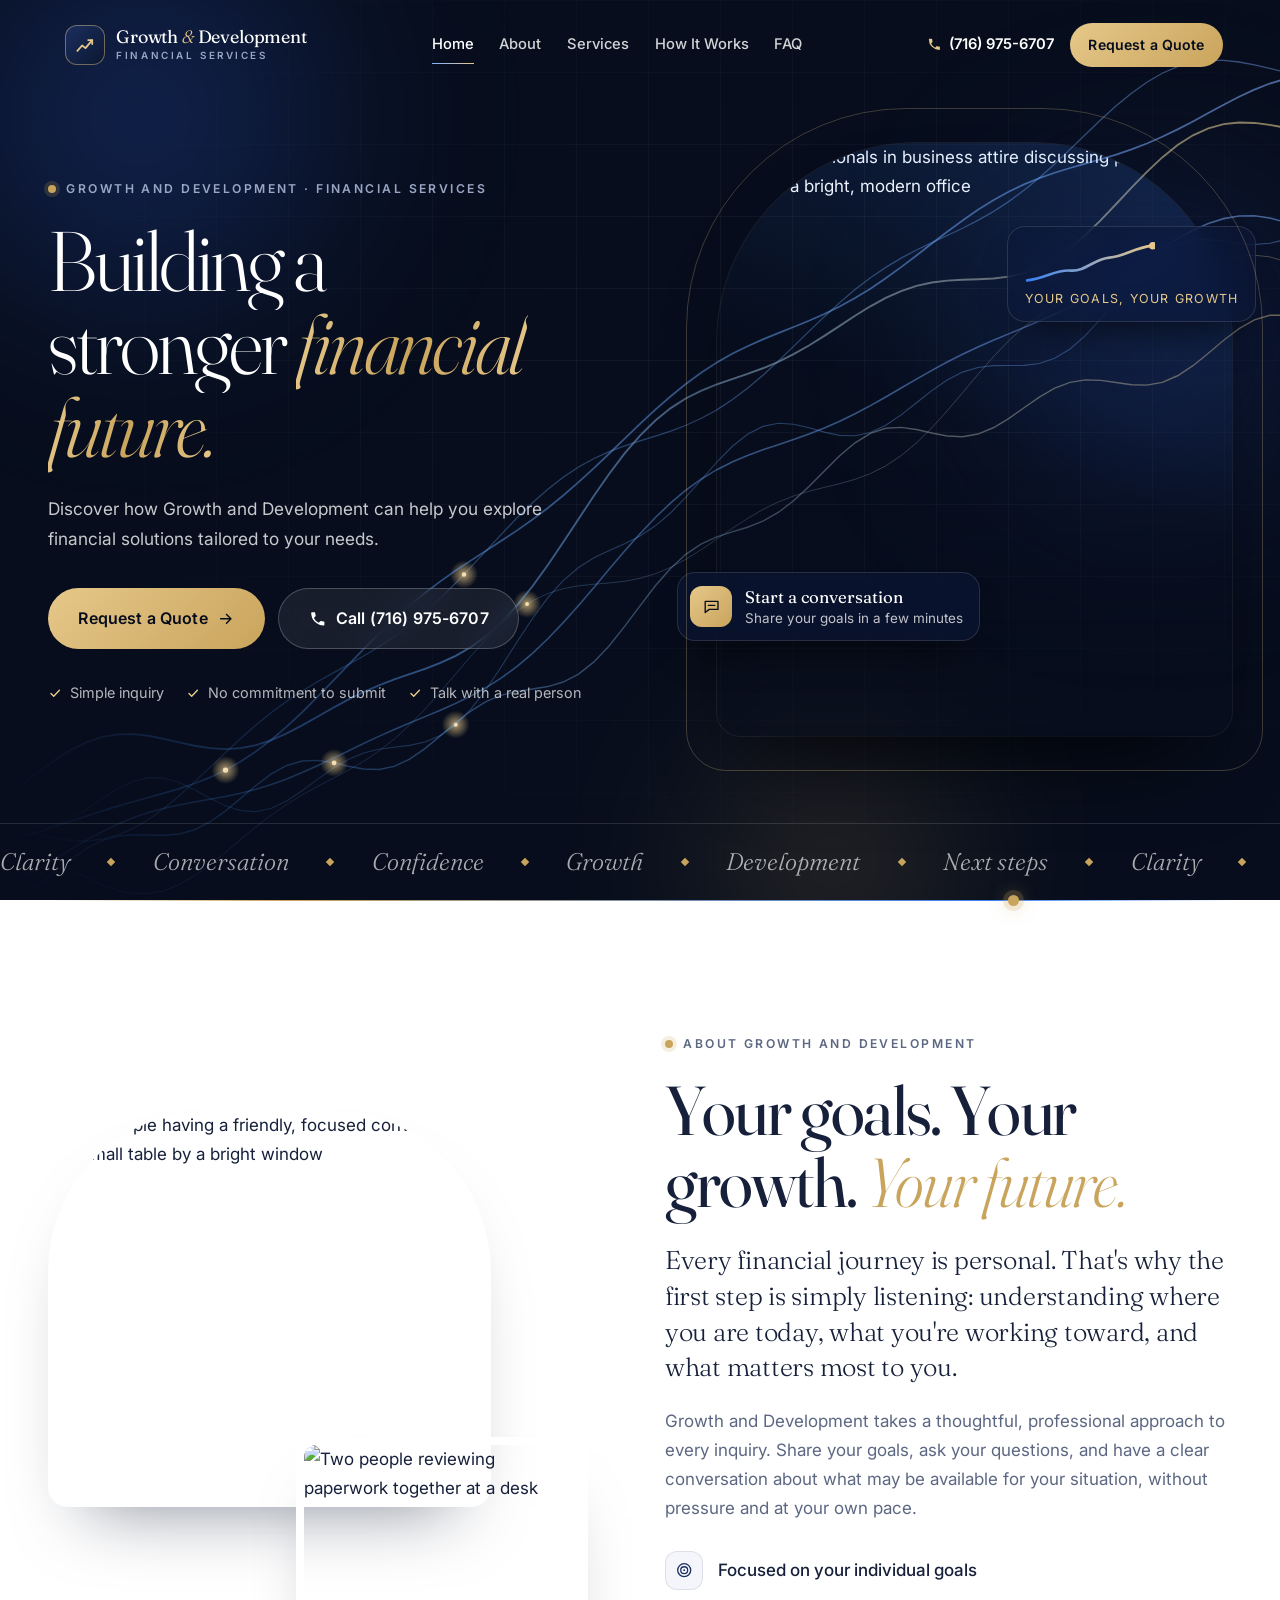
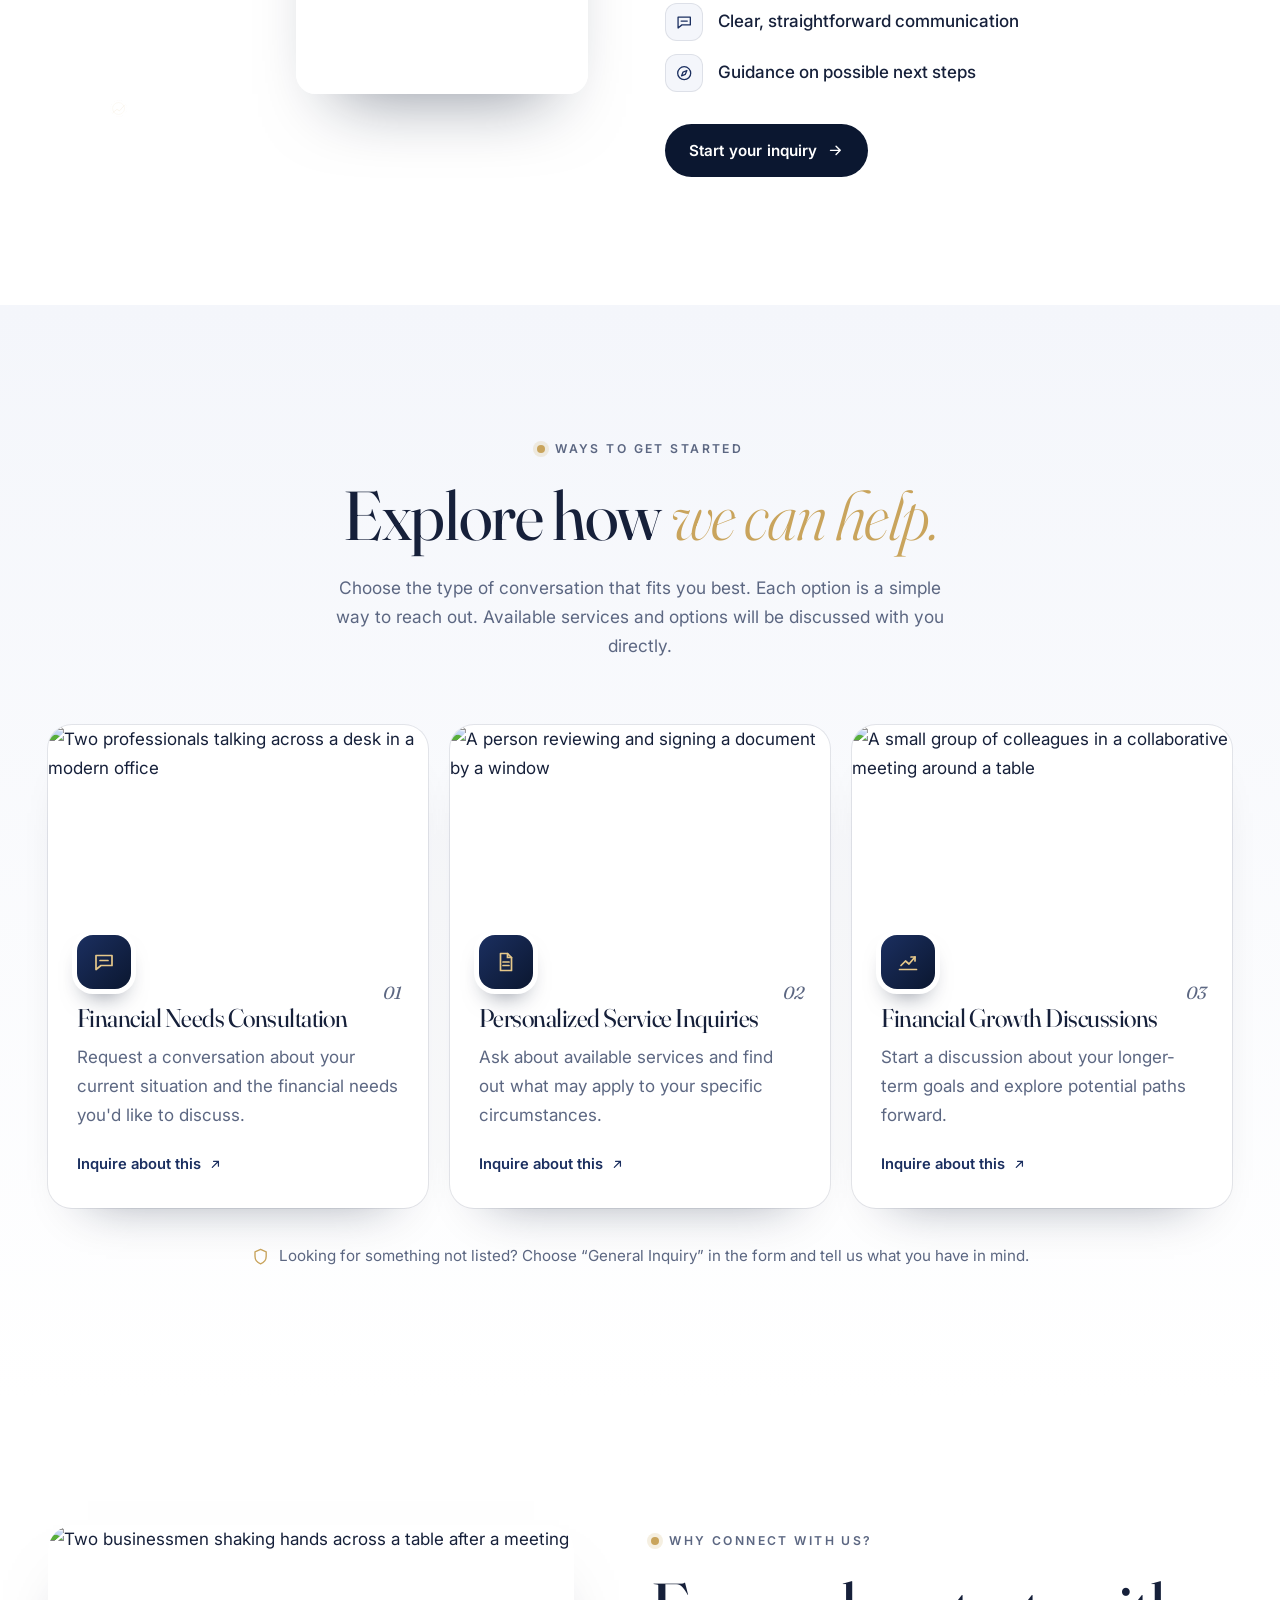
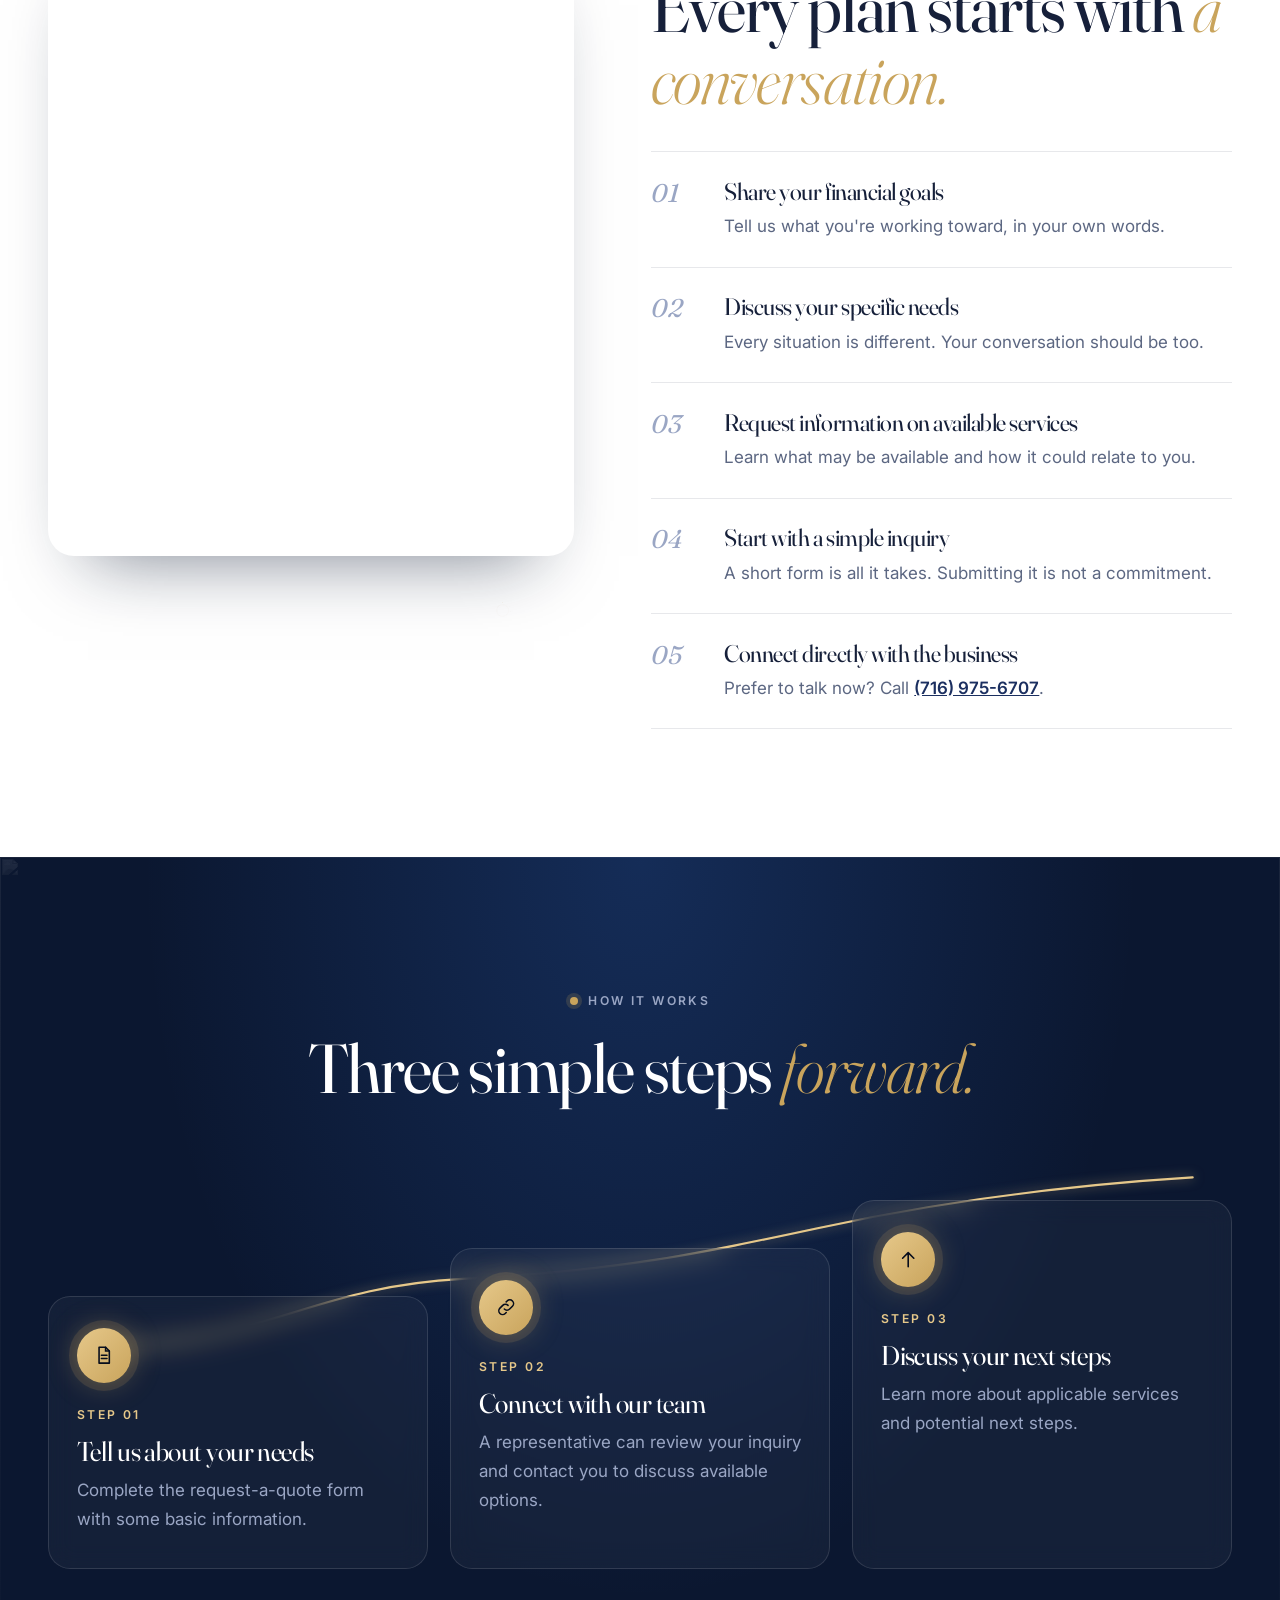
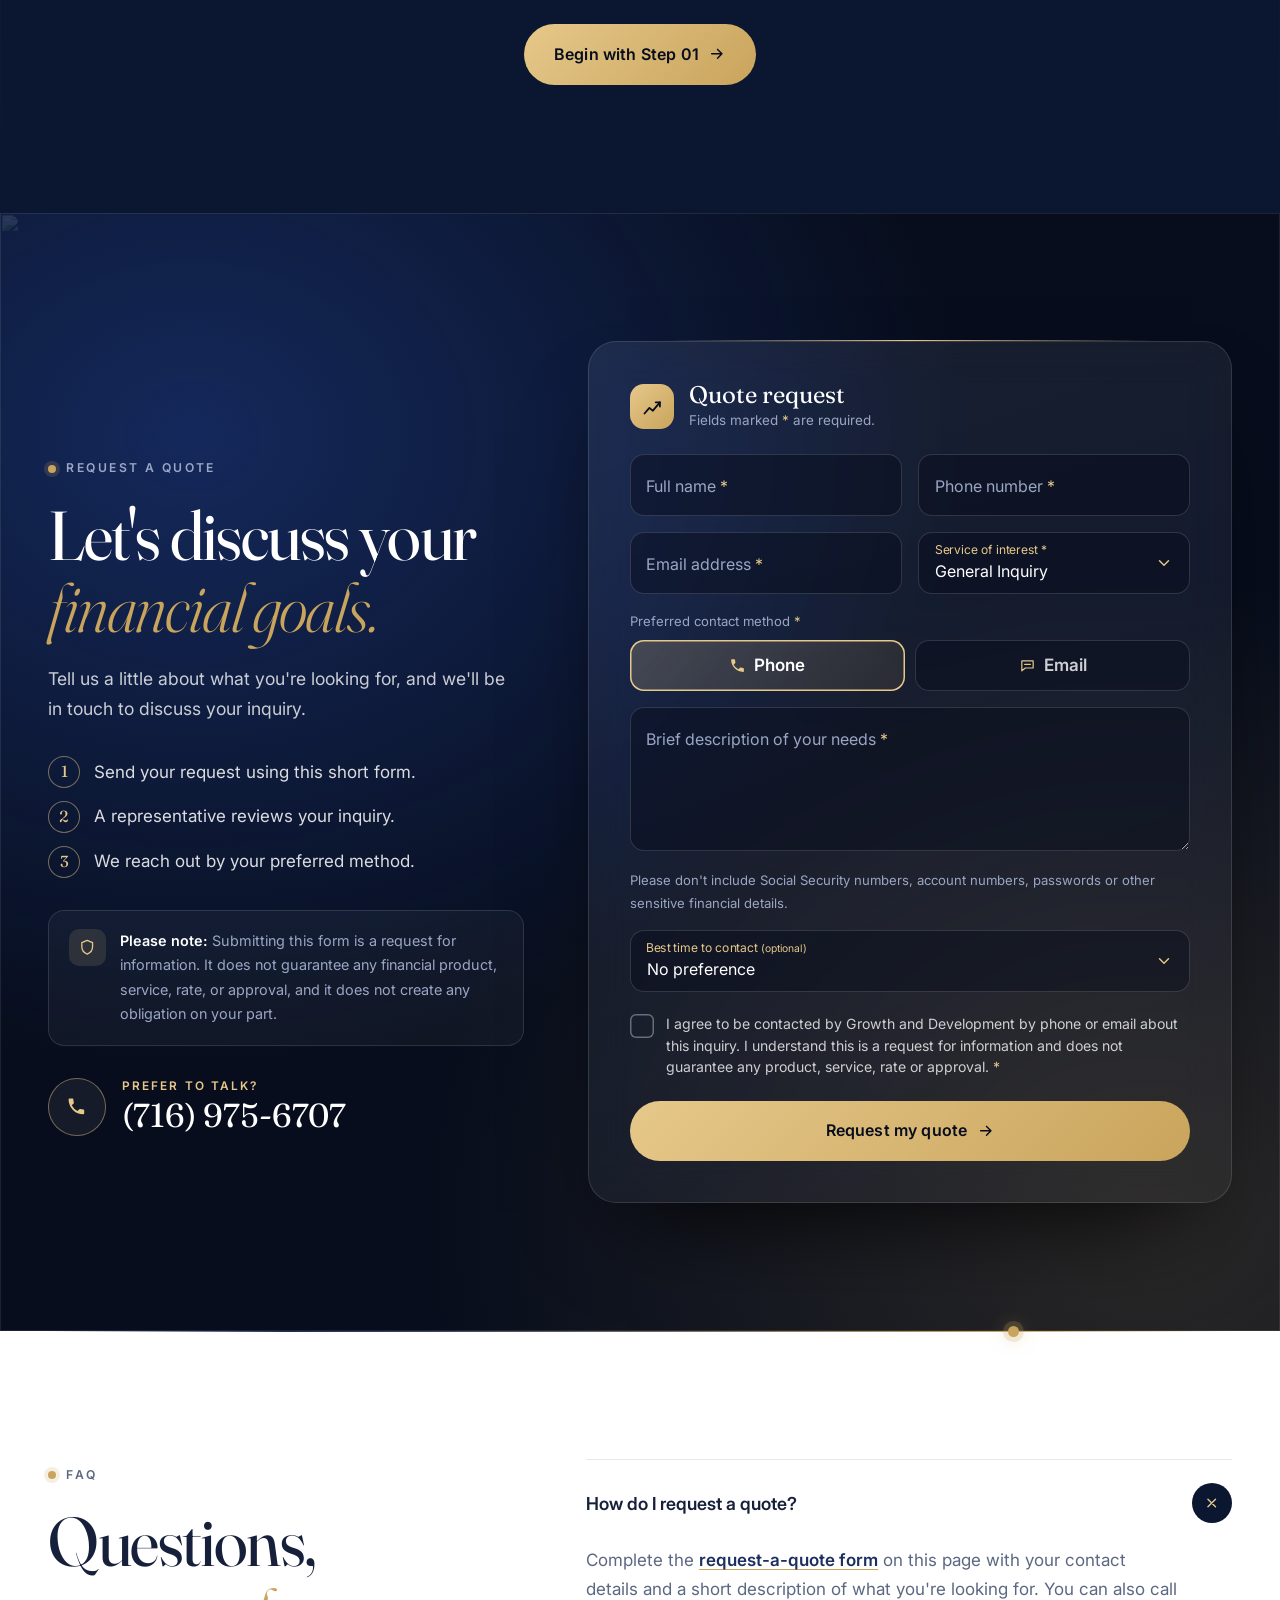
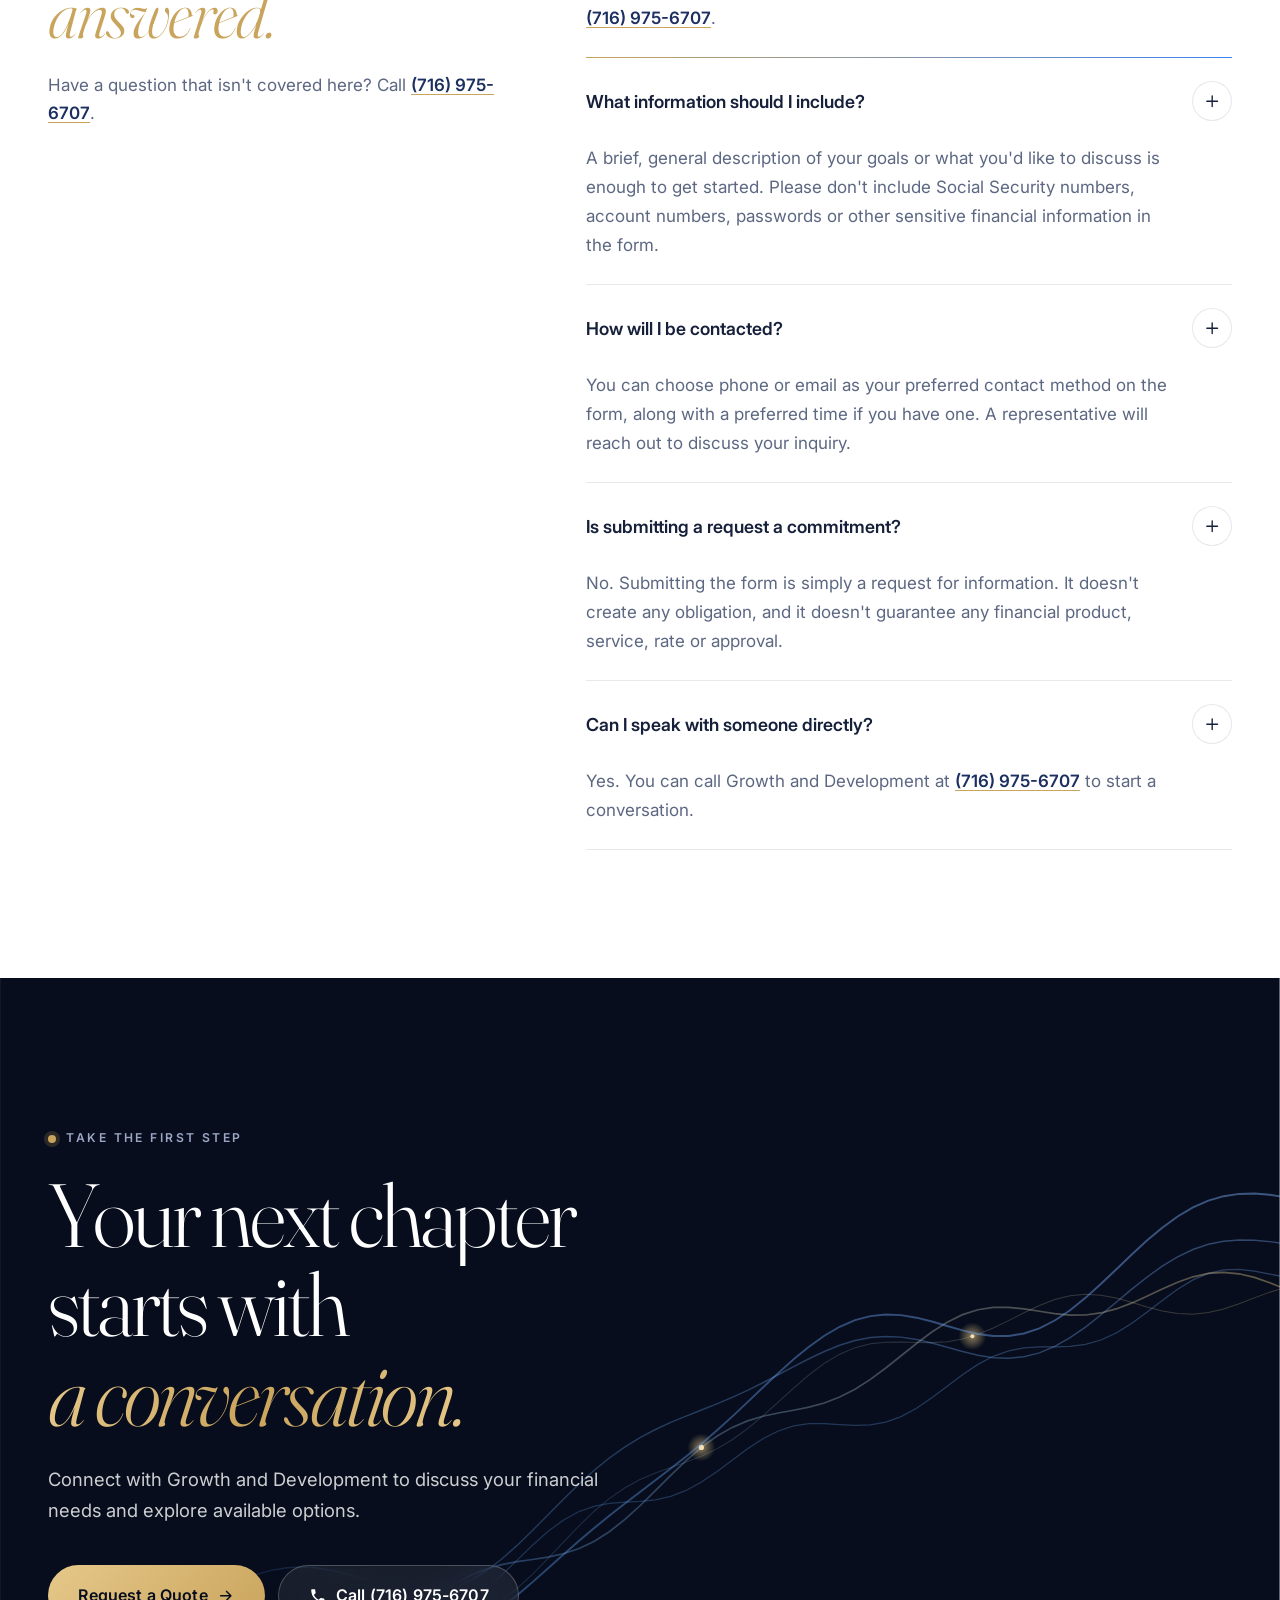
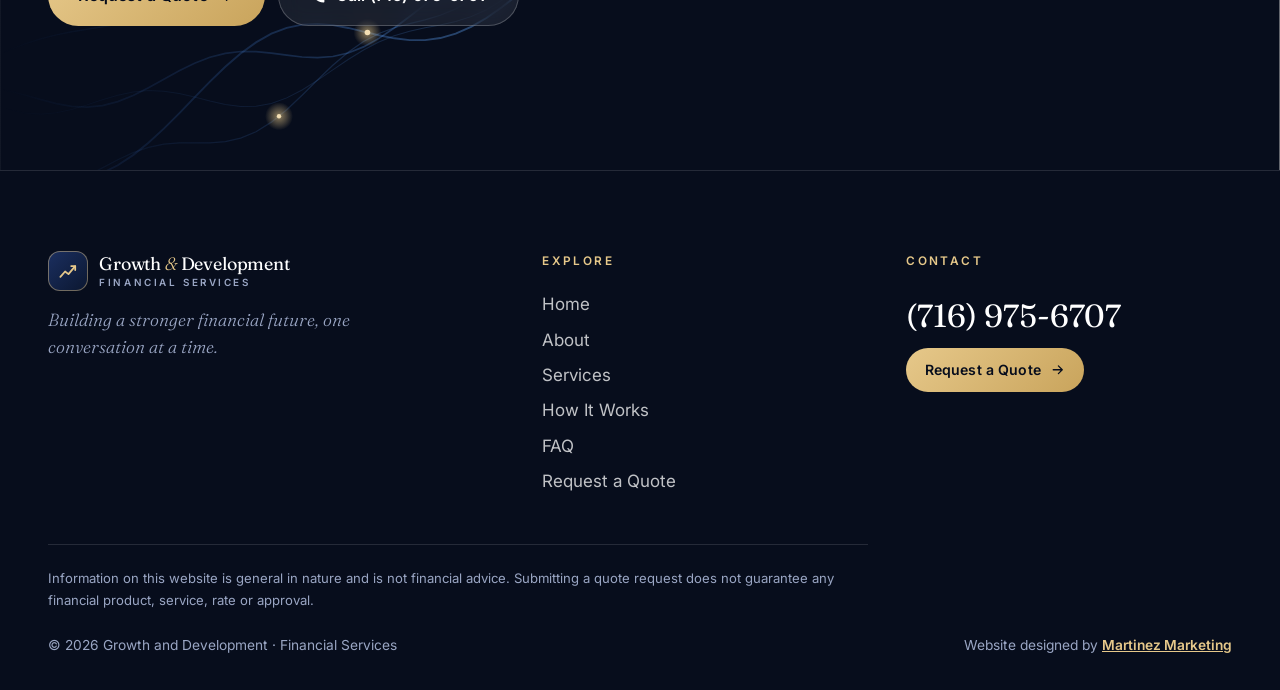
==== index.html @ ae8269fd "Add files via upload" ====
<!doctype html>
<html lang="en" class="no-js">
<head>
  <meta charset="utf-8">
  <meta name="viewport" content="width=device-width, initial-scale=1, viewport-fit=cover">
  <title>Growth and Development | Financial Services | Request a Quote</title>
  <meta name="description" content="Growth and Development is a financial services business. Share your goals and request a personalized quote, or call (716) 975-6707 to start a conversation.">
  <meta name="theme-color" content="#070d1c">
  <link rel="icon" href="assets/favicon.svg" type="image/svg+xml">

  <meta property="og:type" content="website">
  <meta property="og:title" content="Growth and Development | Building a Stronger Financial Future">
  <meta property="og:description" content="Explore financial solutions tailored to your needs. Request a quote or call (716) 975-6707.">
  <meta property="og:image" content="assets/images/og-image.jpg">
  <meta name="twitter:card" content="summary_large_image">

  <script type="application/ld+json">
  {
    "@context": "https://schema.org",
    "@type": "FinancialService",
    "name": "Growth and Development",
    "telephone": "+1-716-975-6707",
    "description": "Financial services. Request a personalized quote to discuss your financial goals.",
    "image": "assets/images/og-image.jpg"
  }
  </script>

  <link rel="preconnect" href="https://fonts.googleapis.com">
  <link rel="preconnect" href="https://fonts.gstatic.com" crossorigin>
  <link href="https://fonts.googleapis.com/css2?family=Fraunces:ital,opsz,wght@0,9..144,300..600;1,9..144,300..500&family=Inter:wght@400;500;600;700&display=swap" rel="stylesheet">
  <link rel="preload" as="image" href="assets/images/hero-consult.webp">
  <link rel="stylesheet" href="style.css">
  <script>
    (function (d) {
      var c = d.documentElement;
      c.className = c.className.replace('no-js', 'js');
      if (window.matchMedia && matchMedia('(prefers-reduced-motion: reduce)').matches) c.className += ' reduced';
    })(document);
  </script>
</head>
<body>
  <a class="skip" href="#main">Skip to content</a>

  <svg width="0" height="0" style="position:absolute" aria-hidden="true" focusable="false">
    <symbol id="i-mark" viewBox="0 0 32 32"><path d="M5 25L12 17l5 4 10-12" fill="none" stroke="currentColor" stroke-width="2.6" stroke-linecap="round" stroke-linejoin="round"/><path d="M21 9h6v6" fill="none" stroke="currentColor" stroke-width="2.6" stroke-linecap="round" stroke-linejoin="round"/></symbol>
    <symbol id="i-arrow" viewBox="0 0 24 24"><path d="M5 12h13M13 6l6 6-6 6" fill="none" stroke="currentColor" stroke-width="2" stroke-linecap="round" stroke-linejoin="round"/></symbol>
    <symbol id="i-arrow-ne" viewBox="0 0 24 24"><path d="M7 17L17 7M9 7h8v8" fill="none" stroke="currentColor" stroke-width="2" stroke-linecap="round" stroke-linejoin="round"/></symbol>
    <symbol id="i-phone" viewBox="0 0 24 24"><path d="M6.6 10.8a15.1 15.1 0 0 0 6.6 6.6l2.2-2.2a1 1 0 0 1 1-.25 11.4 11.4 0 0 0 3.6.57 1 1 0 0 1 1 1V20a1 1 0 0 1-1 1A17 17 0 0 1 3 4a1 1 0 0 1 1-1h3.5a1 1 0 0 1 1 1c0 1.25.2 2.45.57 3.57a1 1 0 0 1-.25 1z" fill="currentColor"/></symbol>
    <symbol id="i-plus" viewBox="0 0 24 24"><path d="M12 5v14M5 12h14" fill="none" stroke="currentColor" stroke-width="1.8" stroke-linecap="round"/></symbol>
    <symbol id="i-check" viewBox="0 0 24 24"><path d="M5 12.5l4.5 4.5L19 7" fill="none" stroke="currentColor" stroke-width="2.4" stroke-linecap="round" stroke-linejoin="round"/></symbol>
    <symbol id="i-chat" viewBox="0 0 24 24"><path d="M4 5.5h16v10H9l-5 4z" fill="none" stroke="currentColor" stroke-width="1.7" stroke-linejoin="round"/><path d="M8 10.5h8" stroke="currentColor" stroke-width="1.7" stroke-linecap="round"/></symbol>
    <symbol id="i-compass" viewBox="0 0 24 24"><circle cx="12" cy="12" r="8.5" fill="none" stroke="currentColor" stroke-width="1.7"/><path d="M15.5 8.5l-2 5-5 2 2-5z" fill="none" stroke="currentColor" stroke-width="1.7" stroke-linejoin="round"/></symbol>
    <symbol id="i-growth" viewBox="0 0 24 24"><path d="M3.5 19.5h17" stroke="currentColor" stroke-width="1.7" stroke-linecap="round"/><path d="M5 15.5l4.5-4.5 3.5 3 6-7" fill="none" stroke="currentColor" stroke-width="1.7" stroke-linecap="round" stroke-linejoin="round"/><path d="M15 7h4v4" fill="none" stroke="currentColor" stroke-width="1.7" stroke-linecap="round" stroke-linejoin="round"/></symbol>
    <symbol id="i-target" viewBox="0 0 24 24"><circle cx="12" cy="12" r="8.5" fill="none" stroke="currentColor" stroke-width="1.7"/><circle cx="12" cy="12" r="4.5" fill="none" stroke="currentColor" stroke-width="1.7"/><circle cx="12" cy="12" r="1.2" fill="currentColor"/></symbol>
    <symbol id="i-doc" viewBox="0 0 24 24"><path d="M6.5 3.5h7l4 4v13h-11z" fill="none" stroke="currentColor" stroke-width="1.7" stroke-linejoin="round"/><path d="M13.5 3.5v4h4M9 12h6M9 15.5h6" fill="none" stroke="currentColor" stroke-width="1.7" stroke-linecap="round"/></symbol>
    <symbol id="i-step" viewBox="0 0 24 24"><path d="M12 20V5M6 11l6-6 6 6" fill="none" stroke="currentColor" stroke-width="1.7" stroke-linecap="round" stroke-linejoin="round"/></symbol>
    <symbol id="i-link" viewBox="0 0 24 24"><path d="M10 14a4 4 0 0 0 5.7 0l3-3a4 4 0 0 0-5.7-5.7l-1 1M14 10a4 4 0 0 0-5.7 0l-3 3a4 4 0 0 0 5.7 5.7l1-1" fill="none" stroke="currentColor" stroke-width="1.7" stroke-linecap="round"/></symbol>
    <symbol id="i-shield" viewBox="0 0 24 24"><path d="M12 3l7 3v5.5c0 4.5-3 8-7 9.5-4-1.5-7-5-7-9.5V6z" fill="none" stroke="currentColor" stroke-width="1.7" stroke-linejoin="round"/></symbol>
  </svg>

  <div class="progress" aria-hidden="true"><span></span></div>

  <!-- Header -->
  <header class="nav">
    <div class="nav__inner">
      <a href="#home" class="brand" aria-label="Growth and Development, back to top">
        <span class="brand__mark"><svg><use href="#i-mark"/></svg></span>
        <span class="brand__text"><span class="brand__name">Growth <i>&amp;</i> Development</span><small>Financial Services</small></span>
      </a>
      <nav class="nav__links" aria-label="Primary">
        <a href="#home">Home</a>
        <a href="#about">About</a>
        <a href="#services">Services</a>
        <a href="#how">How It Works</a>
        <a href="#faq">FAQ</a>
      </nav>
      <div class="nav__cta">
        <a href="tel:+17169756707" class="nav__phone"><svg><use href="#i-phone"/></svg><span>(716) 975-6707</span></a>
        <a href="#quote" class="btn btn--gold btn--sm"><span>Request a Quote</span></a>
        <button class="burger" aria-expanded="false" aria-controls="mobile-menu" aria-label="Open menu"><span></span><span></span></button>
      </div>
    </div>
  </header>

  <div class="mmenu" id="mobile-menu" hidden>
    <nav aria-label="Mobile">
      <a href="#home">Home</a>
      <a href="#about">About</a>
      <a href="#services">Services</a>
      <a href="#how">How It Works</a>
      <a href="#faq">FAQ</a>
      <a href="#quote">Request a Quote</a>
    </nav>
    <div class="mmenu__foot">
      <a href="#quote" class="btn btn--gold"><span>Request a Quote</span><svg><use href="#i-arrow"/></svg></a>
      <a href="tel:+17169756707" class="btn btn--line"><svg><use href="#i-phone"/></svg><span>Call (716) 975-6707</span></a>
    </div>
  </div>

  <div class="mbar" aria-label="Quick actions">
    <a href="tel:+17169756707" class="mbar__call"><svg><use href="#i-phone"/></svg><span>Call</span></a>
    <a href="#quote" class="mbar__quote"><span>Request a Quote</span><svg><use href="#i-arrow"/></svg></a>
  </div>

  <main id="main">

    <!-- HERO -->
    <section class="hero" id="home" aria-labelledby="hero-title">
      <div class="hero__bg" aria-hidden="true">
        <span class="blob blob--a"></span><span class="blob blob--b"></span><span class="blob blob--c"></span>
        <div class="hero__grid"></div>
        <canvas class="hero__lines"></canvas>
      </div>

      <div class="wrap hero__layout">
        <div class="hero__copy">
          <p class="kicker hero__kicker"><span class="kicker__dot"></span>Growth and Development · Financial Services</p>
          <h1 class="hero__title" id="hero-title">
            <span class="ln"><span class="ln__in">Building a</span></span>
            <span class="ln"><span class="ln__in">stronger <em>financial</em></span></span>
            <span class="ln"><span class="ln__in"><em>future.</em></span></span>
          </h1>
          <p class="hero__lead">Discover how Growth and Development can help you explore financial solutions tailored to your needs.</p>
          <div class="hero__actions">
            <a href="#quote" class="btn btn--gold btn--lg magnetic"><span>Request a Quote</span><svg><use href="#i-arrow"/></svg></a>
            <a href="tel:+17169756707" class="btn btn--glass btn--lg magnetic"><svg><use href="#i-phone"/></svg><span>Call (716) 975-6707</span></a>
          </div>
          <ul class="hero__points">
            <li><svg><use href="#i-check"/></svg>Simple inquiry</li>
            <li><svg><use href="#i-check"/></svg>No commitment to submit</li>
            <li><svg><use href="#i-check"/></svg>Talk with a real person</li>
          </ul>
        </div>

        <div class="hero__visual">
          <div class="hero__frame">
            <img src="assets/images/hero-consult.webp" alt="Two professionals in business attire discussing plans at a laptop in a bright, modern office" width="1800" height="1013" fetchpriority="high">
          </div>
          <div class="hcard hcard--a">
            <span class="hcard__ico"><svg><use href="#i-chat"/></svg></span>
            <span><b>Start a conversation</b>Share your goals in a few minutes</span>
          </div>
          <div class="hcard hcard--b" aria-hidden="true">
            <svg class="hcard__spark" viewBox="0 0 120 40"><path d="M2 36 C 20 34, 28 26, 42 27 S 64 16, 78 15 S 100 6, 118 4" fill="none" stroke="url(#sparkg)" stroke-width="2.5" stroke-linecap="round"/><defs><linearGradient id="sparkg" x1="0" x2="1"><stop offset="0" stop-color="#3b82f6"/><stop offset="1" stop-color="#e6c88a"/></linearGradient></defs><circle cx="118" cy="4" r="3.5" fill="#e6c88a"/></svg>
            <span>Your goals, your growth</span>
          </div>
          <div class="hero__ring" aria-hidden="true"></div>
        </div>
      </div>

      <div class="hero__strip" aria-hidden="true">
        <div class="hero__track">
          <span>Clarity</span><i></i><span>Conversation</span><i></i><span>Confidence</span><i></i><span>Growth</span><i></i><span>Development</span><i></i><span>Next steps</span><i></i>
          <span>Clarity</span><i></i><span>Conversation</span><i></i><span>Confidence</span><i></i><span>Growth</span><i></i><span>Development</span><i></i><span>Next steps</span><i></i>
        </div>
      </div>
    </section>

    <!-- ABOUT -->
    <section class="about section" id="about" aria-labelledby="about-title">
      <div class="divider" aria-hidden="true"><span class="divider__line"></span><span class="divider__node"></span></div>
      <div class="wrap about__grid">
        <div class="about__media">
          <figure class="about__img about__img--a"><img src="assets/images/about-conversation.webp" alt="Two people having a friendly, focused conversation at a small table by a bright window" width="1200" height="800" loading="lazy"></figure>
          <figure class="about__img about__img--b" data-speed="0.14"><img src="assets/images/about-documents.webp" alt="Two people reviewing paperwork together at a desk" width="1000" height="667" loading="lazy"></figure>
          <svg class="about__geo" viewBox="0 0 200 200" aria-hidden="true"><circle cx="100" cy="100" r="96" fill="none" stroke="currentColor" stroke-width="1" stroke-dasharray="2 6"/><circle cx="100" cy="100" r="70" fill="none" stroke="currentColor" stroke-width="1"/><path d="M30 150 L80 110 L110 128 L170 60" fill="none" stroke="currentColor" stroke-width="1.5"/></svg>
        </div>
        <div class="about__copy">
          <p class="kicker"><span class="kicker__dot"></span>About Growth and Development</p>
          <h2 class="h2 split" id="about-title">Your goals. Your growth. <em>Your future.</em></h2>
          <p class="about__statement words">Every financial journey is personal. That's why the first step is simply listening: understanding where you are today, what you're working toward, and what matters most to you.</p>
          <p class="about__text">Growth and Development takes a thoughtful, professional approach to every inquiry. Share your goals, ask your questions, and have a clear conversation about what may be available for your situation, without pressure and at your own pace.</p>
          <ul class="about__list">
            <li><span><svg><use href="#i-target"/></svg></span>Focused on your individual goals</li>
            <li><span><svg><use href="#i-chat"/></svg></span>Clear, straightforward communication</li>
            <li><span><svg><use href="#i-compass"/></svg></span>Guidance on possible next steps</li>
          </ul>
          <a href="#quote" class="btn btn--navy magnetic"><span>Start your inquiry</span><svg><use href="#i-arrow"/></svg></a>
        </div>
      </div>
    </section>

    <!-- SERVICES -->
    <section class="services section" id="services" aria-labelledby="services-title">
      <div class="wrap">
        <div class="shead shead--center">
          <p class="kicker"><span class="kicker__dot"></span>Ways to get started</p>
          <h2 class="h2 split" id="services-title">Explore how <em>we can help.</em></h2>
          <p class="shead__lead">Choose the type of conversation that fits you best. Each option is a simple way to reach out. Available services and options will be discussed with you directly.</p>
        </div>
        <div class="svc">
          <article class="svc__card">
            <div class="svc__img"><img src="assets/images/svc-consultation.webp" alt="Two professionals talking across a desk in a modern office" width="1000" height="563" loading="lazy"></div>
            <div class="svc__body">
              <span class="svc__ico"><svg><use href="#i-chat"/></svg></span>
              <span class="svc__n">01</span>
              <h3>Financial Needs Consultation</h3>
              <p>Request a conversation about your current situation and the financial needs you'd like to discuss.</p>
              <a href="#quote" class="svc__link" data-service="Financial Needs Consultation">Inquire about this <svg><use href="#i-arrow-ne"/></svg></a>
            </div>
          </article>
          <article class="svc__card">
            <div class="svc__img"><img src="assets/images/svc-inquiry.webp" alt="A person reviewing and signing a document by a window" width="1000" height="1493" loading="lazy"></div>
            <div class="svc__body">
              <span class="svc__ico"><svg><use href="#i-doc"/></svg></span>
              <span class="svc__n">02</span>
              <h3>Personalized Service Inquiries</h3>
              <p>Ask about available services and find out what may apply to your specific circumstances.</p>
              <a href="#quote" class="svc__link" data-service="Personalized Service Inquiry">Inquire about this <svg><use href="#i-arrow-ne"/></svg></a>
            </div>
          </article>
          <article class="svc__card">
            <div class="svc__img"><img src="assets/images/svc-growth.webp" alt="A small group of colleagues in a collaborative meeting around a table" width="1000" height="563" loading="lazy"></div>
            <div class="svc__body">
              <span class="svc__ico"><svg><use href="#i-growth"/></svg></span>
              <span class="svc__n">03</span>
              <h3>Financial Growth Discussions</h3>
              <p>Start a discussion about your longer-term goals and explore potential paths forward.</p>
              <a href="#quote" class="svc__link" data-service="Financial Growth Discussion">Inquire about this <svg><use href="#i-arrow-ne"/></svg></a>
            </div>
          </article>
        </div>
        <p class="svc__note"><svg><use href="#i-shield"/></svg>Looking for something not listed? Choose “General Inquiry” in the form and tell us what you have in mind.</p>
      </div>
    </section>

    <!-- WHY -->
    <section class="why section" id="why" aria-labelledby="why-title">
      <div class="wrap why__grid">
        <div class="why__media">
          <figure class="why__img"><img src="assets/images/why-handshake.webp" alt="Two businessmen shaking hands across a table after a meeting" width="1400" height="788" loading="lazy"></figure>
          <svg class="why__rings" viewBox="0 0 300 300" aria-hidden="true"><circle cx="150" cy="150" r="140" fill="none" stroke="currentColor" stroke-width="1" stroke-dasharray="3 9"/><circle cx="150" cy="150" r="105" fill="none" stroke="currentColor" stroke-width="1"/><circle cx="150" cy="10" r="4" fill="currentColor"/></svg>
        </div>
        <div class="why__copy">
          <p class="kicker"><span class="kicker__dot"></span>Why connect with us?</p>
          <h2 class="h2 split" id="why-title">Every plan starts with <em>a conversation.</em></h2>
          <ol class="wlist">
            <li class="witem"><span class="witem__n">01</span><div><h3>Share your financial goals</h3><p>Tell us what you're working toward, in your own words.</p></div></li>
            <li class="witem"><span class="witem__n">02</span><div><h3>Discuss your specific needs</h3><p>Every situation is different. Your conversation should be too.</p></div></li>
            <li class="witem"><span class="witem__n">03</span><div><h3>Request information on available services</h3><p>Learn what may be available and how it could relate to you.</p></div></li>
            <li class="witem"><span class="witem__n">04</span><div><h3>Start with a simple inquiry</h3><p>A short form is all it takes. Submitting it is not a commitment.</p></div></li>
            <li class="witem"><span class="witem__n">05</span><div><h3>Connect directly with the business</h3><p>Prefer to talk now? Call <a href="tel:+17169756707">(716) 975-6707</a>.</p></div></li>
          </ol>
        </div>
      </div>
    </section>

    <!-- HOW IT WORKS -->
    <section class="how section" id="how" aria-labelledby="how-title">
      <div class="how__bg" aria-hidden="true"><img src="assets/images/how-office.webp" alt="" width="1800" height="1202" loading="lazy"></div>
      <div class="wrap">
        <div class="shead shead--center">
          <p class="kicker kicker--light"><span class="kicker__dot"></span>How it works</p>
          <h2 class="h2 split" id="how-title">Three simple steps <em>forward.</em></h2>
        </div>
        <div class="steps">
          <svg class="steps__path" viewBox="0 0 1200 260" preserveAspectRatio="none" aria-hidden="true">
            <path class="steps__bg" d="M40 230 C 220 230, 260 160, 420 150 S 660 120, 780 90 S 1020 40, 1160 30"/>
            <path class="steps__line" d="M40 230 C 220 230, 260 160, 420 150 S 660 120, 780 90 S 1020 40, 1160 30" pathLength="1"/>
          </svg>
          <article class="step">
            <span class="step__node"><svg><use href="#i-doc"/></svg></span>
            <span class="step__n">Step 01</span>
            <h3>Tell us about your needs</h3>
            <p>Complete the request-a-quote form with some basic information.</p>
          </article>
          <article class="step">
            <span class="step__node"><svg><use href="#i-link"/></svg></span>
            <span class="step__n">Step 02</span>
            <h3>Connect with our team</h3>
            <p>A representative can review your inquiry and contact you to discuss available options.</p>
          </article>
          <article class="step">
            <span class="step__node"><svg><use href="#i-step"/></svg></span>
            <span class="step__n">Step 03</span>
            <h3>Discuss your next steps</h3>
            <p>Learn more about applicable services and potential next steps.</p>
          </article>
        </div>
        <div class="how__cta"><a href="#quote" class="btn btn--gold btn--lg magnetic"><span>Begin with Step 01</span><svg><use href="#i-arrow"/></svg></a></div>
      </div>
    </section>

    <!-- QUOTE -->
    <section class="quote section" id="quote" aria-labelledby="quote-title">
      <div class="quote__bg" aria-hidden="true"><img src="assets/images/quote-glass.webp" alt="" width="1600" height="1067" loading="lazy"></div>
      <div class="wrap quote__grid">
        <div class="quote__info">
          <p class="kicker"><span class="kicker__dot"></span>Request a quote</p>
          <h2 class="h2 split" id="quote-title">Let's discuss your <em>financial goals.</em></h2>
          <p class="quote__lead">Tell us a little about what you're looking for, and we'll be in touch to discuss your inquiry.</p>
          <ol class="next">
            <li><b>1</b><span>Send your request using this short form.</span></li>
            <li><b>2</b><span>A representative reviews your inquiry.</span></li>
            <li><b>3</b><span>We reach out by your preferred method.</span></li>
          </ol>
          <div class="disclosure">
            <span class="disclosure__ico"><svg><use href="#i-shield"/></svg></span>
            <p><b>Please note:</b> Submitting this form is a request for information. It does not guarantee any financial product, service, rate, or approval, and it does not create any obligation on your part.</p>
          </div>
          <a href="tel:+17169756707" class="quote__phone"><span class="quote__phone-ico"><svg><use href="#i-phone"/></svg></span><span><small>Prefer to talk?</small>(716) 975-6707</span></a>
        </div>

        <div class="formcard">
          <form class="qform" name="quote" method="POST" action="/thank-you.html" data-netlify="true" netlify-honeypot="bot-field" novalidate>
            <input type="hidden" name="form-name" value="quote">
            <p class="hp" aria-hidden="true"><label>Leave this field empty <input name="bot-field" tabindex="-1" autocomplete="off"></label></p>

            <div class="formcard__head">
              <span class="formcard__badge"><svg><use href="#i-mark"/></svg></span>
              <div><p class="formcard__title">Quote request</p><p class="formcard__sub">Fields marked <em>*</em> are required.</p></div>
            </div>

            <div class="frow">
              <div class="field"><input id="f-name" name="name" type="text" autocomplete="name" placeholder=" " required><label for="f-name">Full name <em>*</em></label><span class="field__err" id="f-name-err"></span></div>
              <div class="field"><input id="f-phone" name="phone" type="tel" inputmode="tel" autocomplete="tel" placeholder=" " required><label for="f-phone">Phone number <em>*</em></label><span class="field__err" id="f-phone-err"></span></div>
            </div>
            <div class="frow">
              <div class="field"><input id="f-email" name="email" type="email" inputmode="email" autocomplete="email" placeholder=" " required><label for="f-email">Email address <em>*</em></label><span class="field__err" id="f-email-err"></span></div>
              <div class="field field--select">
                <select id="f-service" name="service-of-interest" required>
                  <option value="General Inquiry" selected>General Inquiry</option>
                  <option>Financial Needs Consultation</option>
                  <option>Personalized Service Inquiry</option>
                  <option>Financial Growth Discussion</option>
                  <option>Other</option>
                </select>
                <label for="f-service" class="is-up">Service of interest <em>*</em></label>
              </div>
            </div>

            <fieldset class="seg">
              <legend>Preferred contact method <em>*</em></legend>
              <div class="seg__opts">
                <label class="seg__opt"><input type="radio" name="preferred-contact-method" value="Phone" checked><span><svg><use href="#i-phone"/></svg>Phone</span></label>
                <label class="seg__opt"><input type="radio" name="preferred-contact-method" value="Email"><span><svg><use href="#i-chat"/></svg>Email</span></label>
              </div>
            </fieldset>

            <div class="field"><textarea id="f-needs" name="description-of-needs" rows="4" placeholder=" " required maxlength="1500"></textarea><label for="f-needs">Brief description of your needs <em>*</em></label><span class="field__err" id="f-needs-err"></span></div>
            <p class="qform__hint">Please don't include Social Security numbers, account numbers, passwords or other sensitive financial details.</p>

            <div class="field field--select">
              <select id="f-time" name="best-time-to-contact">
                <option value="" selected>No preference</option>
                <option>Morning</option>
                <option>Afternoon</option>
                <option>Evening</option>
              </select>
              <label for="f-time" class="is-up">Best time to contact <small>(optional)</small></label>
            </div>

            <label class="consent">
              <input type="checkbox" id="f-consent" name="consent" value="Yes, I agree to be contacted about my inquiry" required>
              <span class="consent__box"><svg><use href="#i-check"/></svg></span>
              <span class="consent__text">I agree to be contacted by Growth and Development by phone or email about this inquiry. I understand this is a request for information and does not guarantee any product, service, rate or approval. <em>*</em></span>
            </label>
            <span class="field__err consent__err" id="f-consent-err"></span>

            <button type="submit" class="btn btn--gold btn--lg btn--block qform__submit">
              <span class="qform__label">Request my quote</span>
              <span class="spinner" aria-hidden="true"></span>
              <svg class="qform__arrow"><use href="#i-arrow"/></svg>
            </button>
            <div class="qform__error" role="alert" hidden></div>
          </form>

          <div class="qsuccess" hidden tabindex="-1">
            <svg class="qsuccess__graphic" viewBox="0 0 120 120" aria-hidden="true"><circle cx="60" cy="60" r="54" fill="none" stroke="currentColor" stroke-width="2" opacity=".25"/><circle class="qsuccess__ring" cx="60" cy="60" r="54" fill="none" stroke="currentColor" stroke-width="3" pathLength="1"/><path class="qsuccess__tick" d="M38 62l15 15 30-32" fill="none" stroke="currentColor" stroke-width="5" stroke-linecap="round" stroke-linejoin="round" pathLength="1"/></svg>
            <h3>Thank you. Your request was received.</h3>
            <p>A representative from Growth and Development will review your inquiry and reach out using your preferred contact method. Your request is for information only and does not guarantee any product, service, rate or approval.</p>
            <p class="qsuccess__call">Want to talk sooner? <a href="tel:+17169756707">Call (716) 975-6707</a></p>
            <button type="button" class="btn btn--line btn--sm qsuccess__again"><span>Send another request</span></button>
          </div>
        </div>
      </div>
    </section>

    <!-- FAQ -->
    <section class="faq section" id="faq" aria-labelledby="faq-title">
      <div class="divider divider--dark" aria-hidden="true"><span class="divider__line"></span><span class="divider__node"></span></div>
      <div class="wrap faq__grid">
        <div class="faq__head">
          <p class="kicker"><span class="kicker__dot"></span>FAQ</p>
          <h2 class="h2 split" id="faq-title">Questions, <em>answered.</em></h2>
          <p>Have a question that isn't covered here? Call <a href="tel:+17169756707">(716) 975-6707</a>.</p>
        </div>
        <div class="acc">
          <div class="acc__item">
            <h3><button class="acc__btn" aria-expanded="false" aria-controls="faq-1" id="faq-1-btn">How do I request a quote?<span class="acc__ico"><svg><use href="#i-plus"/></svg></span></button></h3>
            <div class="acc__panel" id="faq-1" role="region" aria-labelledby="faq-1-btn"><p>Complete the <a href="#quote">request-a-quote form</a> on this page with your contact details and a short description of what you're looking for. You can also call <a href="tel:+17169756707">(716) 975-6707</a>.</p></div>
          </div>
          <div class="acc__item">
            <h3><button class="acc__btn" aria-expanded="false" aria-controls="faq-2" id="faq-2-btn">What information should I include?<span class="acc__ico"><svg><use href="#i-plus"/></svg></span></button></h3>
            <div class="acc__panel" id="faq-2" role="region" aria-labelledby="faq-2-btn"><p>A brief, general description of your goals or what you'd like to discuss is enough to get started. Please don't include Social Security numbers, account numbers, passwords or other sensitive financial information in the form.</p></div>
          </div>
          <div class="acc__item">
            <h3><button class="acc__btn" aria-expanded="false" aria-controls="faq-3" id="faq-3-btn">How will I be contacted?<span class="acc__ico"><svg><use href="#i-plus"/></svg></span></button></h3>
            <div class="acc__panel" id="faq-3" role="region" aria-labelledby="faq-3-btn"><p>You can choose phone or email as your preferred contact method on the form, along with a preferred time if you have one. A representative will reach out to discuss your inquiry.</p></div>
          </div>
          <div class="acc__item">
            <h3><button class="acc__btn" aria-expanded="false" aria-controls="faq-4" id="faq-4-btn">Is submitting a request a commitment?<span class="acc__ico"><svg><use href="#i-plus"/></svg></span></button></h3>
            <div class="acc__panel" id="faq-4" role="region" aria-labelledby="faq-4-btn"><p>No. Submitting the form is simply a request for information. It doesn't create any obligation, and it doesn't guarantee any financial product, service, rate or approval.</p></div>
          </div>
          <div class="acc__item">
            <h3><button class="acc__btn" aria-expanded="false" aria-controls="faq-5" id="faq-5-btn">Can I speak with someone directly?<span class="acc__ico"><svg><use href="#i-plus"/></svg></span></button></h3>
            <div class="acc__panel" id="faq-5" role="region" aria-labelledby="faq-5-btn"><p>Yes. You can call Growth and Development at <a href="tel:+17169756707">(716) 975-6707</a> to start a conversation.</p></div>
          </div>
        </div>
      </div>
    </section>

    <!-- FINAL CTA -->
    <section class="final" aria-labelledby="final-title">
      <div class="final__media" aria-hidden="true"><img src="assets/images/cta-skyline.webp" alt="" width="2000" height="1333" loading="lazy"></div>
      <canvas class="final__lines" aria-hidden="true"></canvas>
      <div class="wrap final__inner">
        <p class="kicker kicker--light"><span class="kicker__dot"></span>Take the first step</p>
        <h2 class="final__title" id="final-title"><span class="fl"><span>Your next chapter</span></span><span class="fl"><span>starts with</span></span><span class="fl"><span><em>a conversation.</em></span></span></h2>
        <p class="final__lead">Connect with Growth and Development to discuss your financial needs and explore available options.</p>
        <div class="final__actions">
          <a href="#quote" class="btn btn--gold btn--lg magnetic"><span>Request a Quote</span><svg><use href="#i-arrow"/></svg></a>
          <a href="tel:+17169756707" class="btn btn--glass btn--lg magnetic"><svg><use href="#i-phone"/></svg><span>Call (716) 975-6707</span></a>
        </div>
      </div>
    </section>
  </main>

  <footer class="foot">
    <div class="wrap">
      <div class="foot__top">
        <div class="foot__brand">
          <a href="#home" class="brand"><span class="brand__mark"><svg><use href="#i-mark"/></svg></span><span class="brand__text"><span class="brand__name">Growth <i>&amp;</i> Development</span><small>Financial Services</small></span></a>
          <p class="foot__tag">Building a stronger financial future, one conversation at a time.</p>
        </div>
        <nav class="foot__nav" aria-label="Footer">
          <p class="foot__h">Explore</p>
          <a href="#home">Home</a>
          <a href="#about">About</a>
          <a href="#services">Services</a>
          <a href="#how">How It Works</a>
          <a href="#faq">FAQ</a>
          <a href="#quote">Request a Quote</a>
        </nav>
        <div class="foot__contact">
          <p class="foot__h">Contact</p>
          <a href="tel:+17169756707" class="foot__phone">(716) 975-6707</a>
          <a href="#quote" class="btn btn--gold btn--sm"><span>Request a Quote</span><svg><use href="#i-arrow"/></svg></a>
        </div>
      </div>
      <p class="foot__disc">Information on this website is general in nature and is not financial advice. Submitting a quote request does not guarantee any financial product, service, rate or approval.</p>
      <div class="foot__bottom">
        <p>&copy; <span class="year">2026</span> Growth and Development · Financial Services</p>
        <p>Website designed by <a href="https://martinezmarketing.website/" target="_blank" rel="noopener">Martinez Marketing</a></p>
      </div>
    </div>
  </footer>

  <script src="assets/vendor/gsap.min.js" defer></script>
  <script src="assets/vendor/ScrollTrigger.min.js" defer></script>
  <script src="assets/vendor/lenis.min.js" defer></script>
  <script src="script.js" defer></script>
</body>
</html>
---- style.css ----
/* =========================================================
   Growth and Development: styles
   ========================================================= */
:root {
  --night: #070d1c;
  --navy: #0b1730;
  --navy-2: #12224a;
  --navy-3: #1b2f60;
  --white: #ffffff;
  --mist: #f4f6fb;
  --mist-2: #e8edf6;
  --text: #16203a;
  --muted: #5c6782;
  --muted-d: #9aa6c4;
  --gold: #c9a45c;
  --gold-2: #e6c88a;
  --blue: #3b82f6;
  --blue-2: #7fb0ff;
  --line: rgba(22, 32, 58, .1);
  --line-d: rgba(255, 255, 255, .12);
  --radius: 20px;
  --wrap: 1300px;
  --gut: clamp(1.1rem, 4vw, 3rem);
  --f-serif: "Fraunces", Georgia, "Times New Roman", serif;
  --f-sans: "Inter", system-ui, -apple-system, "Segoe UI", sans-serif;
  --ease: cubic-bezier(.22, 1, .36, 1);
}

*, *::before, *::after { box-sizing: border-box; }
[hidden] { display: none !important; }
html { -webkit-text-size-adjust: 100%; }
html.no-js { scroll-behavior: smooth; }
html.lenis, html.lenis body { height: auto; }
.lenis.lenis-smooth { scroll-behavior: auto !important; }
body { margin: 0; background: var(--mist); color: var(--text); font-family: var(--f-sans); font-size: 1.0625rem; line-height: 1.7; overflow-x: hidden; -webkit-font-smoothing: antialiased; }
main { overflow-x: clip; }
img { display: block; max-width: 100%; height: auto; }
svg { width: 1em; height: 1em; fill: currentColor; flex: none; }
a { color: inherit; }
button { font: inherit; color: inherit; background: none; border: 0; cursor: pointer; padding: 0; }
h1, h2, h3 { margin: 0; font-family: var(--f-serif); font-weight: 400; line-height: 1.04; letter-spacing: -.02em; font-variation-settings: "opsz" 120; }
em { font-style: italic; }
h1 em, h2 em { color: var(--gold); font-weight: 300; }
p { margin: 0; }
fieldset { border: 0; margin: 0; padding: 0; min-width: 0; }
:focus-visible { outline: 2px solid var(--gold); outline-offset: 3px; border-radius: 6px; }
::selection { background: var(--gold-2); color: var(--night); }

.wrap { width: 100%; max-width: var(--wrap); margin: 0 auto; padding: 0 var(--gut); }
.section { position: relative; padding: clamp(5rem, 10vw, 9rem) 0; }
.skip { position: fixed; left: 1rem; top: -4rem; z-index: 999; background: var(--gold); color: var(--night); padding: .7rem 1.1rem; border-radius: 999px; font-weight: 600; text-decoration: none; transition: top .2s; }
.skip:focus { top: 1rem; }

.kicker { display: inline-flex; align-items: center; gap: .65rem; font-size: .76rem; font-weight: 600; letter-spacing: .2em; text-transform: uppercase; color: var(--muted); margin-bottom: 1.3rem; }
.kicker__dot { position: relative; width: .5rem; height: .5rem; border-radius: 50%; background: var(--gold); box-shadow: 0 0 0 4px rgba(201,164,92,.18); }
.kicker--light { color: var(--muted-d); }
.h2 { font-size: clamp(2.5rem, 5.4vw, 4.6rem); }
.shead { max-width: 820px; margin-bottom: clamp(2.8rem, 5vw, 4.4rem); }
.shead--center { margin-inline: auto; text-align: center; }
.shead__lead { margin-top: 1.3rem; color: var(--muted); font-size: 1.08rem; }
.shead--center .shead__lead { margin-inline: auto; max-width: 620px; }

.split .w { display: inline-block; overflow: hidden; vertical-align: top; padding-bottom: .12em; margin-bottom: -.12em; }
.split .w > span { display: inline-block; }

/* ---------- Buttons ---------- */
.btn {
  --bg: var(--navy); --fg: #fff;
  position: relative; display: inline-flex; align-items: center; justify-content: center; gap: .6rem;
  min-height: 3.3rem; padding: 0 1.5rem; border-radius: 999px; background: var(--bg); color: var(--fg);
  font-weight: 600; font-size: .95rem; letter-spacing: .01em; text-decoration: none; white-space: nowrap; overflow: hidden; isolation: isolate;
  transition: transform .4s var(--ease), box-shadow .4s var(--ease), color .35s, background .35s;
}
.btn::before { content: ""; position: absolute; inset: 0; z-index: -1; background: linear-gradient(110deg, transparent 20%, rgba(255,255,255,.45) 45%, transparent 70%); transform: translateX(-120%); transition: transform .9s var(--ease); }
.btn:hover::before { transform: translateX(120%); }
.btn:active { transform: scale(.97); }
.btn svg { font-size: 1.1em; transition: transform .4s var(--ease); }
.btn:hover svg:last-child { transform: translateX(3px); }
.btn--gold { --bg: linear-gradient(135deg, var(--gold-2), var(--gold)); --fg: var(--night); background: linear-gradient(135deg, var(--gold-2), var(--gold)); }
.btn--gold:hover { box-shadow: 0 14px 34px -12px rgba(201,164,92,.75), 0 0 0 1px rgba(230,200,138,.6); }
.btn--navy:hover { box-shadow: 0 14px 30px -14px rgba(11,23,48,.7); }
.btn--glass { --bg: rgba(255,255,255,.07); backdrop-filter: blur(12px); -webkit-backdrop-filter: blur(12px); box-shadow: inset 0 0 0 1px rgba(255,255,255,.22); }
.btn--glass:hover { --bg: rgba(255,255,255,.14); box-shadow: inset 0 0 0 1px rgba(230,200,138,.6); }
.btn--line { --bg: transparent; --fg: currentColor; box-shadow: inset 0 0 0 1px currentColor; }
.btn--lg { min-height: 3.8rem; padding: 0 1.9rem; font-size: 1rem; }
.btn--sm { min-height: 2.75rem; padding: 0 1.15rem; font-size: .88rem; }
.btn--block { width: 100%; }

.progress { position: fixed; left: 0; top: 0; right: 0; height: 2px; z-index: 120; pointer-events: none; }
.progress span { display: block; height: 100%; transform-origin: 0 50%; transform: scaleX(0); background: linear-gradient(90deg, var(--blue), var(--gold-2)); }

/* ---------- Nav ---------- */
.nav { position: fixed; left: 0; right: 0; top: 0; z-index: 100; color: #fff; padding: .85rem var(--gut) 0; transition: transform .5s var(--ease); }
.nav.is-hidden { transform: translateY(-130%); }
.nav__inner { max-width: var(--wrap); margin: 0 auto; display: flex; align-items: center; justify-content: space-between; gap: 1rem; padding: .5rem .5rem .5rem 1rem; border-radius: 999px; border: 1px solid transparent; transition: background .45s, border-color .45s, box-shadow .45s; }
.nav.is-solid .nav__inner { background: rgba(7,13,28,.72); backdrop-filter: blur(18px) saturate(1.5); -webkit-backdrop-filter: blur(18px) saturate(1.5); border-color: rgba(255,255,255,.08); box-shadow: 0 20px 40px -26px rgba(0,0,0,.7); }
.brand { display: inline-flex; align-items: center; gap: .7rem; text-decoration: none; }
.brand__mark { width: 2.5rem; height: 2.5rem; border-radius: 12px; display: grid; place-items: center; background: linear-gradient(135deg, var(--navy-3), var(--navy)); box-shadow: inset 0 0 0 1px rgba(230,200,138,.45); color: var(--gold-2); font-size: 1.35rem; transition: transform .6s var(--ease); }
.brand:hover .brand__mark { transform: translateY(-2px) rotate(-6deg); }
.brand__text { display: grid; font-family: var(--f-serif); font-size: 1.12rem; line-height: 1.05; letter-spacing: -.01em; }
.brand__text i { color: var(--gold-2); font-weight: 300; }
.brand__text small { font-family: var(--f-sans); font-size: .62rem; font-weight: 600; letter-spacing: .26em; text-transform: uppercase; color: var(--muted-d); margin-top: .2rem; }
.nav__links { display: flex; gap: 1.6rem; }
.nav__links a { position: relative; padding: .45rem 0; text-decoration: none; font-size: .92rem; font-weight: 500; color: rgba(255,255,255,.82); white-space: nowrap; transition: color .3s; }
.nav__links a::after { content: ""; position: absolute; left: 0; right: 0; bottom: 0; height: 1.5px; background: linear-gradient(90deg, var(--blue-2), var(--gold-2)); transform: scaleX(0); transform-origin: right; transition: transform .45s var(--ease); }
.nav__links a:hover, .nav__links a.is-active { color: #fff; }
.nav__links a:hover::after, .nav__links a.is-active::after { transform: scaleX(1); transform-origin: left; }
.nav__cta { display: flex; align-items: center; gap: 1rem; }
.nav__phone { display: inline-flex; align-items: center; gap: .45rem; font-weight: 600; font-size: .92rem; text-decoration: none; white-space: nowrap; }
.nav__phone svg { color: var(--gold-2); }
.burger { display: none; width: 2.8rem; height: 2.8rem; border-radius: 50%; background: rgba(255,255,255,.1); box-shadow: inset 0 0 0 1px rgba(255,255,255,.15); position: relative; }
.burger span { position: absolute; left: 50%; top: 50%; width: 17px; height: 1.6px; margin-left: -8.5px; background: #fff; transition: transform .4s var(--ease); }
.burger span:first-child { transform: translateY(-4px); }
.burger span:last-child { transform: translateY(4px); }
.burger[aria-expanded="true"] span:first-child { transform: rotate(45deg); }
.burger[aria-expanded="true"] span:last-child { transform: rotate(-45deg); }

.mmenu { position: fixed; inset: 0; z-index: 90; background: radial-gradient(ellipse at 80% 0%, #15295a 0%, var(--night) 60%); color: #fff; display: flex; flex-direction: column; justify-content: space-between; padding: 6.5rem var(--gut) calc(1.5rem + env(safe-area-inset-bottom)); overflow-y: auto; }
.mmenu nav { display: flex; flex-direction: column; border-top: 1px solid var(--line-d); }
.mmenu nav a { padding: .8rem 0; border-bottom: 1px solid var(--line-d); font-family: var(--f-serif); font-size: clamp(1.8rem, 8vw, 2.6rem); line-height: 1.1; text-decoration: none; }
.mmenu__foot { display: grid; gap: .7rem; margin-top: 2rem; }
.mbar { display: none; }

/* ---------- Hero ---------- */
.hero { position: relative; min-height: 100vh; min-height: 100svh; display: flex; flex-direction: column; justify-content: center; color: #fff; background: var(--night); overflow: hidden; padding: 7.5rem 0 0; }
.hero__bg { position: absolute; inset: 0; pointer-events: none; }
.blob { position: absolute; border-radius: 50%; filter: blur(80px); opacity: .55; }
.blob--a { width: 46vw; height: 46vw; left: -12vw; top: -14vw; background: radial-gradient(circle, #1f3f8f, transparent 65%); animation: drift 18s ease-in-out infinite alternate; }
.blob--b { width: 40vw; height: 40vw; right: -10vw; top: 10vh; background: radial-gradient(circle, #1a2f6b, transparent 65%); animation: drift 22s ease-in-out infinite alternate-reverse; }
.blob--c { width: 30vw; height: 30vw; right: 20vw; bottom: -12vw; background: radial-gradient(circle, rgba(201,164,92,.45), transparent 65%); animation: drift 20s ease-in-out infinite alternate; }
@keyframes drift { to { transform: translate(6vw, 4vw) scale(1.1); } }
.hero__grid { position: absolute; inset: 0; background-image: linear-gradient(rgba(255,255,255,.04) 1px, transparent 1px), linear-gradient(90deg, rgba(255,255,255,.04) 1px, transparent 1px); background-size: 72px 72px; -webkit-mask-image: radial-gradient(ellipse at 60% 40%, #000 20%, transparent 75%); mask-image: radial-gradient(ellipse at 60% 40%, #000 20%, transparent 75%); }
.hero__lines { position: absolute; inset: 0; width: 100%; height: 100%; }
.hero__layout { position: relative; z-index: 2; display: grid; grid-template-columns: 1.08fr .92fr; gap: clamp(2rem, 5vw, 5rem); align-items: center; flex: 1; padding-bottom: 4rem; }
.hero__kicker { color: var(--muted-d); }
.hero__title { font-size: clamp(3rem, 6.6vw, 6.4rem); font-weight: 300; line-height: .98; letter-spacing: -.035em; }
.hero__title .ln { display: block; overflow: hidden; padding-bottom: .08em; margin-bottom: -.08em; }
.hero__title .ln__in { display: block; }
.hero__title em { font-weight: 300; background: linear-gradient(100deg, var(--gold-2), var(--gold) 50%, var(--gold-2)); -webkit-background-clip: text; background-clip: text; color: transparent; padding-right: .06em; }
.hero__lead { margin-top: 1.6rem; max-width: 520px; font-size: clamp(1.05rem, 1.35vw, 1.2rem); color: rgba(255,255,255,.78); }
.hero__actions { display: flex; flex-wrap: wrap; gap: .8rem; margin-top: 2.2rem; }
.hero__points { list-style: none; margin: 2rem 0 0; padding: 0; display: flex; flex-wrap: wrap; gap: .6rem 1.4rem; font-size: .9rem; color: rgba(255,255,255,.7); }
.hero__points li { display: inline-flex; align-items: center; gap: .45rem; }
.hero__points svg { color: var(--gold-2); }
.hero__visual { position: relative; }
.hero__frame { position: relative; border-radius: 200px 200px 24px 24px; overflow: hidden; aspect-ratio: 4 / 4.6; box-shadow: 0 50px 90px -40px rgba(0,0,0,.8), 0 0 0 1px rgba(255,255,255,.08); }
.hero__frame img { width: 100%; height: 100%; object-fit: cover; object-position: 62% 50%; }
.hero__frame::after { content: ""; position: absolute; inset: 0; background: linear-gradient(180deg, rgba(7,13,28,0) 55%, rgba(7,13,28,.55)), linear-gradient(200deg, rgba(59,130,246,.18), transparent 50%); }
.hero__ring { position: absolute; inset: -6%; border-radius: 220px 220px 40px 40px; border: 1px solid rgba(230,200,138,.25); pointer-events: none; }
.hcard { position: absolute; display: flex; align-items: center; gap: .8rem; padding: .85rem 1.1rem .85rem .85rem; border-radius: 18px; background: rgba(13,24,52,.62); backdrop-filter: blur(16px) saturate(1.4); -webkit-backdrop-filter: blur(16px) saturate(1.4); box-shadow: inset 0 0 0 1px rgba(255,255,255,.12), 0 24px 40px -20px rgba(0,0,0,.7); font-size: .84rem; color: rgba(255,255,255,.75); line-height: 1.35; }
.hcard b { display: block; font-family: var(--f-serif); font-weight: 400; font-size: 1.05rem; color: #fff; }
.hcard__ico { width: 2.6rem; height: 2.6rem; border-radius: 12px; display: grid; place-items: center; background: linear-gradient(135deg, var(--gold-2), var(--gold)); color: var(--night); font-size: 1.2rem; }
.hcard--a { left: -2.5rem; bottom: 16%; }
.hcard--b { right: -1.5rem; top: 14%; flex-direction: column; align-items: flex-start; gap: .4rem; padding: .9rem 1.1rem; }
.hcard__spark { width: 130px; height: 44px; }
.hcard--b span { font-size: .78rem; letter-spacing: .1em; text-transform: uppercase; color: var(--gold-2); }
.hero__strip { position: relative; z-index: 2; border-top: 1px solid var(--line-d); overflow: hidden; padding: 1.1rem 0; }
.hero__track { display: flex; align-items: center; gap: 2.4rem; width: max-content; will-change: transform; }
.hero__track span { font-family: var(--f-serif); font-style: italic; font-weight: 300; font-size: 1.5rem; color: rgba(255,255,255,.65); white-space: nowrap; }
.hero__track i { width: 6px; height: 6px; background: var(--gold); transform: rotate(45deg); }

/* Divider: animated growth line between sections */
.divider { position: absolute; left: var(--gut); right: var(--gut); top: 0; height: 1px; max-width: var(--wrap); margin: 0 auto; }
.divider__line { position: absolute; inset: 0; background: linear-gradient(90deg, transparent, var(--gold) 20%, var(--blue) 80%, transparent); transform-origin: left; }
.divider__node { position: absolute; right: 18%; top: -5px; width: 11px; height: 11px; border-radius: 50%; background: var(--gold); box-shadow: 0 0 0 5px rgba(201,164,92,.2), 0 0 18px rgba(201,164,92,.7); }

/* ---------- About ---------- */
.about { background: var(--white); }
.about__grid { display: grid; grid-template-columns: 1fr 1.05fr; gap: clamp(2rem, 6vw, 6rem); align-items: center; }
.about__media { position: relative; aspect-ratio: 1 / 1.08; }
.about__img { position: absolute; margin: 0; overflow: hidden; border-radius: var(--radius); box-shadow: 0 40px 70px -40px rgba(11,23,48,.5); }
.about__img img { width: 100%; height: 100%; object-fit: cover; }
.about__img--a { left: 0; top: 0; width: 82%; height: 68%; border-radius: 160px 160px var(--radius) var(--radius); }
.about__img--b { right: 0; bottom: 0; width: 54%; height: 44%; border: 8px solid var(--white); }
.about__geo { position: absolute; left: -6%; bottom: -4%; width: 38%; color: var(--gold); opacity: .8; pointer-events: none; }
.about__statement { margin-top: 1.5rem; font-family: var(--f-serif); font-weight: 300; font-size: clamp(1.3rem, 2vw, 1.75rem); line-height: 1.4; letter-spacing: -.01em; }
.words .wd { opacity: .2; }
.no-js .words .wd, .reduced .words .wd { opacity: 1; }
.about__text { margin-top: 1.3rem; color: var(--muted); }
.about__list { list-style: none; margin: 1.8rem 0 2rem; padding: 0; display: grid; gap: .8rem; }
.about__list li { display: flex; align-items: center; gap: .9rem; font-weight: 500; }
.about__list li span { width: 2.4rem; height: 2.4rem; border-radius: 12px; display: grid; place-items: center; background: var(--mist); color: var(--navy-3); box-shadow: inset 0 0 0 1px var(--line); font-size: 1.15rem; }

/* ---------- Services ---------- */
.services { background: linear-gradient(180deg, var(--mist) 0%, var(--white) 100%); }
.svc { display: grid; grid-template-columns: repeat(3, 1fr); gap: 1.4rem; }
.svc__card { position: relative; display: flex; flex-direction: column; border-radius: calc(var(--radius) + 4px); background: var(--white); box-shadow: 0 0 0 1px var(--line), 0 30px 50px -40px rgba(11,23,48,.45); overflow: hidden; isolation: isolate; transition: transform .6s var(--ease), box-shadow .6s var(--ease); }
.svc__card::before { content: ""; position: absolute; inset: 0; z-index: 2; border-radius: inherit; padding: 1.5px; background: conic-gradient(from var(--a, 0deg), transparent 0 60%, var(--gold-2) 75%, var(--blue-2) 88%, transparent 100%); -webkit-mask: linear-gradient(#000 0 0) content-box, linear-gradient(#000 0 0); -webkit-mask-composite: xor; mask-composite: exclude; opacity: 0; transition: opacity .5s; pointer-events: none; }
.svc__card:hover { transform: translateY(-10px); box-shadow: 0 0 0 1px transparent, 0 40px 60px -34px rgba(11,23,48,.55); }
.svc__card:hover::before { opacity: 1; animation: spin-a 3.5s linear infinite; }
@property --a { syntax: "<angle>"; initial-value: 0deg; inherits: false; }
@keyframes spin-a { to { --a: 360deg; } }
.svc__img { aspect-ratio: 16 / 10; overflow: hidden; }
.svc__img img { width: 100%; height: 100%; object-fit: cover; transition: transform 1.2s var(--ease); }
.svc__card:hover .svc__img img { transform: scale(1.07); }
.svc__body { position: relative; flex: 1; display: flex; flex-direction: column; padding: 2.6rem 1.8rem 1.8rem; }
.svc__ico { position: absolute; left: 1.8rem; top: -1.7rem; width: 3.4rem; height: 3.4rem; border-radius: 16px; display: grid; place-items: center; background: linear-gradient(135deg, var(--navy-3), var(--navy)); color: var(--gold-2); font-size: 1.5rem; box-shadow: 0 0 0 5px var(--white), 0 14px 24px -10px rgba(11,23,48,.6); transition: transform .6s var(--ease); }
.svc__card:hover .svc__ico { transform: translateY(-4px) rotate(-6deg); }
.svc__n { position: absolute; right: 1.6rem; top: 1rem; font-family: var(--f-serif); font-style: italic; font-size: 1.1rem; color: var(--muted); }
.svc__body h3 { font-size: 1.6rem; line-height: 1.15; margin-bottom: .6rem; }
.svc__body p { color: var(--muted); flex: 1; }
.svc__link { display: inline-flex; align-items: center; gap: .45rem; margin-top: 1.4rem; font-weight: 600; font-size: .92rem; text-decoration: none; color: var(--navy-3); width: fit-content; background: linear-gradient(var(--gold), var(--gold)) 0 100% / 0 1.5px no-repeat; transition: background-size .5s var(--ease); padding-bottom: .15rem; }
.svc__link svg { transition: transform .4s var(--ease); }
.svc__card:hover .svc__link, .svc__link:focus-visible { background-size: 100% 1.5px; }
.svc__card:hover .svc__link svg { transform: translate(2px, -2px); }
.svc__note { display: flex; align-items: center; justify-content: center; gap: .6rem; margin-top: 2.2rem; text-align: center; color: var(--muted); font-size: .95rem; }
.svc__note svg { color: var(--gold); font-size: 1.2rem; }

/* ---------- Why ---------- */
.why { background: var(--white); }
.why__grid { display: grid; grid-template-columns: .95fr 1.05fr; gap: clamp(2rem, 6vw, 6rem); align-items: start; }
.why__media { position: sticky; top: 7rem; }
.why__img { margin: 0; border-radius: calc(var(--radius) + 6px); overflow: hidden; aspect-ratio: 4 / 4.8; box-shadow: 0 40px 70px -40px rgba(11,23,48,.55); }
.why__img img { width: 100%; height: 115%; object-fit: cover; object-position: 40% 50%; }
.why__rings { position: absolute; right: -14%; bottom: -10%; width: 55%; color: var(--gold); opacity: .55; pointer-events: none; }
.wlist { list-style: none; margin: 2.2rem 0 0; padding: 0; }
.witem { position: relative; display: grid; grid-template-columns: 3.6rem 1fr; gap: 1rem; padding: 1.6rem 0; border-top: 1px solid var(--line); transition: opacity .5s; }
.witem:last-child { border-bottom: 1px solid var(--line); }
.witem::before { content: ""; position: absolute; left: 0; top: -1px; height: 1px; width: 100%; background: linear-gradient(90deg, var(--gold), var(--blue)); transform: scaleX(0); transform-origin: left; transition: transform .8s var(--ease); }
.witem.is-active::before { transform: scaleX(1); }
.witem__n { font-family: var(--f-serif); font-style: italic; font-size: 1.6rem; color: var(--muted-d); transition: color .5s; line-height: 1.2; }
.witem.is-active .witem__n { color: var(--gold); }
.witem h3 { font-size: 1.5rem; line-height: 1.2; }
.witem p { margin-top: .35rem; color: var(--muted); }
.witem a { color: var(--navy-3); font-weight: 600; }
.js:not(.reduced) .witem { opacity: .45; }
.js:not(.reduced) .witem.is-active { opacity: 1; }

/* ---------- How ---------- */
.how { background: var(--navy); color: #fff; overflow: hidden; }
.how__bg { position: absolute; inset: 0; opacity: .14; }
.how__bg img { width: 100%; height: 120%; object-fit: cover; filter: grayscale(1); }
.how::after { content: ""; position: absolute; inset: 0; background: radial-gradient(ellipse at 50% 0%, rgba(59,130,246,.2), transparent 55%), linear-gradient(180deg, rgba(11,23,48,.4), var(--navy)); pointer-events: none; }
.how .wrap { position: relative; z-index: 1; }
.how .shead__lead { color: var(--muted-d); }
.steps { position: relative; display: grid; grid-template-columns: repeat(3, 1fr); gap: 1.4rem; padding-top: 2rem; }
.steps__path { position: absolute; left: 0; right: 0; top: -1rem; width: 100%; height: 220px; overflow: visible; pointer-events: none; }
.steps__path path { fill: none; stroke-linecap: round; }
.steps__bg { stroke: rgba(255,255,255,.1); stroke-width: 2; }
.steps__line { stroke: url(#stepg); stroke: var(--gold-2); stroke-width: 2.5; stroke-dasharray: 1; stroke-dashoffset: 1; filter: drop-shadow(0 0 6px rgba(230,200,138,.6)); }
.no-js .steps__line, .reduced .steps__line { stroke-dashoffset: 0; }
.step { position: relative; padding: 2rem 1.8rem 2.2rem; border-radius: calc(var(--radius) + 2px); background: rgba(255,255,255,.04); backdrop-filter: blur(12px); -webkit-backdrop-filter: blur(12px); box-shadow: inset 0 0 0 1px var(--line-d); transition: transform .6s var(--ease), background .5s, box-shadow .5s; }
.step:nth-child(3) { margin-top: 3rem; }
.step:nth-child(4) { margin-top: 0; }
.step:nth-child(2) { margin-top: 6rem; }
.step:hover { transform: translateY(-6px); background: rgba(255,255,255,.07); box-shadow: inset 0 0 0 1px rgba(230,200,138,.4); }
.step__node { width: 3.4rem; height: 3.4rem; border-radius: 50%; display: grid; place-items: center; background: linear-gradient(135deg, var(--gold-2), var(--gold)); color: var(--night); font-size: 1.4rem; box-shadow: 0 0 0 8px rgba(201,164,92,.14), 0 0 30px rgba(201,164,92,.4); margin-bottom: 1.4rem; }
.step__n { display: block; font-size: .76rem; font-weight: 600; letter-spacing: .2em; text-transform: uppercase; color: var(--gold-2); margin-bottom: .6rem; }
.step h3 { font-size: 1.7rem; line-height: 1.15; margin-bottom: .6rem; }
.step p { color: var(--muted-d); }
.how__cta { display: flex; justify-content: center; margin-top: 3.4rem; }

/* ---------- Quote ---------- */
.quote { background: var(--night); color: #fff; overflow: hidden; }
.quote__bg { position: absolute; inset: 0; opacity: .12; }
.quote__bg img { width: 100%; height: 100%; object-fit: cover; }
.quote::before { content: ""; position: absolute; inset: 0; background: radial-gradient(ellipse at 15% 20%, rgba(31,63,143,.55), transparent 50%), radial-gradient(ellipse at 90% 90%, rgba(201,164,92,.18), transparent 45%); pointer-events: none; }
.quote__grid { position: relative; z-index: 1; display: grid; grid-template-columns: .85fr 1.15fr; gap: clamp(2rem, 5vw, 5rem); align-items: start; }
.quote__info { position: sticky; top: 7rem; }
.quote .kicker { color: var(--muted-d); }
.quote__lead { margin-top: 1.3rem; color: rgba(255,255,255,.78); font-size: 1.1rem; max-width: 460px; }
.next { list-style: none; margin: 2rem 0 0; padding: 0; display: grid; gap: .8rem; }
.next li { display: flex; align-items: center; gap: .9rem; color: rgba(255,255,255,.85); }
.next b { width: 2rem; height: 2rem; border-radius: 50%; display: grid; place-items: center; font-family: var(--f-serif); font-weight: 400; font-size: 1rem; color: var(--gold-2); box-shadow: inset 0 0 0 1px rgba(230,200,138,.5); flex: none; }
.disclosure { display: grid; grid-template-columns: auto 1fr; gap: .9rem; margin-top: 2rem; padding: 1.2rem 1.3rem; border-radius: 16px; background: rgba(255,255,255,.04); box-shadow: inset 0 0 0 1px var(--line-d); font-size: .9rem; color: var(--muted-d); max-width: 520px; }
.disclosure b { color: #fff; font-weight: 600; }
.disclosure__ico { width: 2.3rem; height: 2.3rem; border-radius: 10px; display: grid; place-items: center; background: rgba(230,200,138,.12); color: var(--gold-2); font-size: 1.15rem; }
.quote__phone { display: inline-flex; align-items: center; gap: 1rem; margin-top: 2rem; text-decoration: none; font-family: var(--f-serif); font-size: clamp(1.6rem, 2.6vw, 2.1rem); line-height: 1.1; }
.quote__phone small { display: block; font-family: var(--f-sans); font-size: .74rem; font-weight: 600; letter-spacing: .18em; text-transform: uppercase; color: var(--gold-2); margin-bottom: .25rem; }
.quote__phone-ico { width: 3.6rem; height: 3.6rem; border-radius: 50%; display: grid; place-items: center; background: rgba(255,255,255,.06); box-shadow: inset 0 0 0 1px rgba(230,200,138,.45); color: var(--gold-2); font-size: 1.3rem; transition: background .4s, color .4s; }
.quote__phone:hover .quote__phone-ico { background: var(--gold); color: var(--night); }

.formcard { position: relative; padding: clamp(1.4rem, 3.4vw, 2.6rem); border-radius: calc(var(--radius) + 8px); background: linear-gradient(160deg, rgba(255,255,255,.08), rgba(255,255,255,.03)); backdrop-filter: blur(22px) saturate(1.3); -webkit-backdrop-filter: blur(22px) saturate(1.3); box-shadow: inset 0 0 0 1px rgba(255,255,255,.12), 0 50px 90px -40px rgba(0,0,0,.85); }
.formcard::before { content: ""; position: absolute; left: 12%; right: 12%; top: -1px; height: 1px; background: linear-gradient(90deg, transparent, var(--gold-2), transparent); }
.formcard__head { display: flex; align-items: center; gap: .9rem; margin-bottom: .4rem; }
.formcard__badge { width: 2.8rem; height: 2.8rem; border-radius: 14px; display: grid; place-items: center; background: linear-gradient(135deg, var(--gold-2), var(--gold)); color: var(--night); font-size: 1.4rem; }
.formcard__title { font-family: var(--f-serif); font-size: 1.5rem; line-height: 1.1; }
.formcard__sub { font-size: .84rem; color: var(--muted-d); }
.formcard__sub em, .field label em, .seg legend em, .consent__text em { font-style: normal; color: var(--gold-2); }
.qform { display: grid; gap: 1rem; }
.frow { display: grid; grid-template-columns: 1fr 1fr; gap: 1rem; }
.hp { position: absolute; left: -9999px; width: 1px; height: 1px; overflow: hidden; }
.field { position: relative; }
.field input, .field select, .field textarea { width: 100%; min-height: 3.75rem; padding: 1.55rem 1rem .5rem; border-radius: 14px; background: rgba(7,13,28,.45); color: #fff; border: 1px solid rgba(255,255,255,.14); font: inherit; font-size: 1rem; -webkit-appearance: none; appearance: none; transition: border-color .35s, background .35s, box-shadow .35s; }
.field textarea { resize: vertical; min-height: 8rem; }
.field select { padding-right: 2.6rem; background-image: url("data:image/svg+xml,%3Csvg xmlns='http://www.w3.org/2000/svg' viewBox='0 0 24 24'%3E%3Cpath d='M6 9l6 6 6-6' fill='none' stroke='%23e6c88a' stroke-width='2' stroke-linecap='round'/%3E%3C/svg%3E"); background-repeat: no-repeat; background-position: right 1rem center; background-size: 18px; }
.field select option { color: var(--text); background: #fff; }
.field input:hover, .field select:hover, .field textarea:hover { border-color: rgba(255,255,255,.28); }
.field input:focus, .field select:focus, .field textarea:focus { outline: none; border-color: var(--gold-2); background: rgba(7,13,28,.7); box-shadow: 0 0 0 4px rgba(201,164,92,.16), 0 0 30px -8px rgba(201,164,92,.4); }
.field label { position: absolute; left: 1.05rem; top: 1.2rem; color: var(--muted-d); pointer-events: none; font-size: 1rem; transform-origin: 0 0; transition: transform .35s var(--ease), color .35s; white-space: nowrap; overflow: hidden; text-overflow: ellipsis; max-width: calc(100% - 2.4rem); }
.field label small { font-size: .85em; }
.field input:focus + label, .field input:not(:placeholder-shown) + label,
.field textarea:focus + label, .field textarea:not(:placeholder-shown) + label,
.field label.is-up { transform: translateY(-.7rem) scale(.76); color: var(--gold-2); max-width: 125%; }
.field.is-invalid input, .field.is-invalid select, .field.is-invalid textarea { border-color: #f08a7a; }
.field__err { display: block; margin-top: .35rem; font-size: .85rem; font-weight: 500; color: #ffb3a6; }
.field__err:empty { display: none; }
.qform__hint { margin-top: -.4rem; font-size: .82rem; color: var(--muted-d); }
.seg legend { font-size: .82rem; color: var(--muted-d); margin-bottom: .5rem; padding: 0; }
.seg__opts { display: grid; grid-template-columns: 1fr 1fr; gap: .6rem; }
.seg__opt { position: relative; cursor: pointer; }
.seg__opt input { position: absolute; opacity: 0; width: 1px; height: 1px; }
.seg__opt span { display: flex; align-items: center; justify-content: center; gap: .5rem; min-height: 3.2rem; border-radius: 14px; background: rgba(7,13,28,.45); box-shadow: inset 0 0 0 1px rgba(255,255,255,.14); font-weight: 600; color: rgba(255,255,255,.8); transition: background .35s, box-shadow .35s, color .35s; }
.seg__opt span svg { color: var(--gold-2); transition: color .35s; }
.seg__opt input:checked + span { background: linear-gradient(135deg, rgba(230,200,138,.22), rgba(201,164,92,.1)); box-shadow: inset 0 0 0 1.5px var(--gold-2); color: #fff; }
.seg__opt input:focus-visible + span { outline: 2px solid var(--gold-2); outline-offset: 3px; }
.consent { position: relative; display: grid; grid-template-columns: auto 1fr; gap: .8rem; align-items: start; cursor: pointer; font-size: .88rem; color: rgba(255,255,255,.78); line-height: 1.55; margin-top: .3rem; }
.consent input { position: absolute; opacity: 0; width: 1px; height: 1px; }
.consent__box { width: 1.5rem; height: 1.5rem; margin-top: .1rem; border-radius: 6px; display: grid; place-items: center; box-shadow: inset 0 0 0 1.5px rgba(255,255,255,.35); color: transparent; font-size: 1rem; transition: background .3s, box-shadow .3s, color .3s; }
.consent input:checked + .consent__box { background: var(--gold); box-shadow: none; color: var(--night); }
.consent input:focus-visible + .consent__box { outline: 2px solid var(--gold-2); outline-offset: 3px; }
.consent.is-invalid .consent__box { box-shadow: inset 0 0 0 1.5px #f08a7a; }
.consent__err { margin-top: -.5rem; }
.qform__submit { margin-top: .4rem; }
.spinner { display: none; width: 1.15rem; height: 1.15rem; border-radius: 50%; border: 2px solid rgba(7,13,28,.25); border-top-color: var(--night); animation: spin 0.8s linear infinite; }
@keyframes spin { to { transform: rotate(360deg); } }
.qform.is-sending .qform__submit { pointer-events: none; opacity: .85; }
.qform.is-sending .spinner { display: inline-block; }
.qform.is-sending .qform__arrow { display: none; }
.qform__error { padding: 1rem 1.1rem; border-radius: 14px; background: rgba(240,138,122,.12); box-shadow: inset 0 0 0 1px rgba(240,138,122,.5); color: #ffd4cc; font-size: .94rem; }
.qform__error a { color: #fff; font-weight: 600; }
.qsuccess { text-align: center; padding: clamp(1.5rem, 4vw, 3rem) .5rem; display: grid; justify-items: center; gap: 1rem; outline: none; }
.qsuccess__graphic { width: 6.5rem; height: 6.5rem; color: var(--gold-2); }
.qsuccess__ring, .qsuccess__tick { stroke-dasharray: 1; stroke-dashoffset: 0; }
.qsuccess h3 { font-size: clamp(1.8rem, 3.4vw, 2.5rem); max-width: 460px; }
.qsuccess p { color: var(--muted-d); max-width: 480px; }
.qsuccess a { color: var(--gold-2); font-weight: 600; }

/* ---------- FAQ ---------- */
.faq { background: var(--white); }
.divider--dark .divider__line { background: linear-gradient(90deg, transparent, var(--navy-3) 20%, var(--gold) 80%, transparent); }
.faq__grid { display: grid; grid-template-columns: 5fr 7fr; gap: clamp(2rem, 6vw, 6rem); align-items: start; }
.faq__head { position: sticky; top: 7rem; }
.faq__head > p:last-child { margin-top: 1.3rem; color: var(--muted); }
.faq__head a, .acc__panel a { color: var(--navy-3); font-weight: 600; text-decoration-color: var(--gold); text-underline-offset: 3px; }
.acc { border-top: 1px solid var(--line); }
.acc__item { border-bottom: 1px solid var(--line); position: relative; }
.acc__item::after { content: ""; position: absolute; left: 0; bottom: -1px; height: 1px; width: 100%; background: linear-gradient(90deg, var(--gold), var(--blue)); transform: scaleX(0); transform-origin: left; transition: transform .7s var(--ease); }
.acc__item.is-open::after { transform: scaleX(1); }
.acc__item h3 { font-family: var(--f-sans); font-weight: 600; letter-spacing: 0; line-height: 1.4; }
.acc__btn { width: 100%; display: flex; align-items: center; justify-content: space-between; gap: 1rem; padding: 1.45rem 0; text-align: left; font-size: 1.12rem; transition: color .3s; }
.acc__btn:hover { color: var(--navy-3); }
.acc__ico { width: 2.5rem; height: 2.5rem; border-radius: 50%; display: grid; place-items: center; box-shadow: inset 0 0 0 1px var(--line); font-size: 1.15rem; transition: transform .5s var(--ease), background .35s, color .35s, box-shadow .35s; }
.acc__btn[aria-expanded="true"] .acc__ico { transform: rotate(135deg); background: var(--navy); color: var(--gold-2); box-shadow: none; }
.acc__panel { overflow: hidden; height: 0; }
.no-js .acc__panel { height: auto; }
.acc__panel p { padding: 0 3.4rem 1.5rem 0; color: var(--muted); }

/* ---------- Final CTA ---------- */
.final { position: relative; min-height: 88vh; display: flex; align-items: center; color: #fff; background: var(--night); overflow: hidden; padding: 7rem 0; }
.final__media { position: absolute; inset: -8% 0; }
.final__media img { width: 100%; height: 100%; object-fit: cover; }
.final__media::after { content: ""; position: absolute; inset: 0; background: linear-gradient(90deg, rgba(7,13,28,.94) 0%, rgba(7,13,28,.75) 55%, rgba(7,13,28,.5) 100%); }
.final__lines { position: absolute; inset: 0; width: 100%; height: 100%; pointer-events: none; }
.final__inner { position: relative; z-index: 2; }
.final__title { font-size: clamp(2.8rem, 7vw, 6.8rem); font-weight: 300; letter-spacing: -.035em; line-height: 1; max-width: 1000px; }
.final__title em { background: linear-gradient(100deg, var(--gold-2), var(--gold) 50%, var(--gold-2)); -webkit-background-clip: text; background-clip: text; color: transparent; padding-right: .06em; }
.fl { display: block; overflow: hidden; padding-bottom: .08em; margin-bottom: -.08em; }
.fl > span { display: inline-block; }
.final__lead { margin-top: 1.6rem; max-width: 560px; color: rgba(255,255,255,.8); font-size: 1.15rem; }
.final__actions { display: flex; flex-wrap: wrap; gap: .8rem; margin-top: 2.4rem; }

/* ---------- Footer ---------- */
.foot { background: var(--night); color: #fff; padding: clamp(3.5rem, 7vw, 5rem) 0 2rem; border-top: 1px solid var(--line-d); }
.foot__top { display: grid; grid-template-columns: 1.4fr 1fr 1fr; gap: 2.4rem; }
.foot__tag { margin-top: 1rem; color: var(--muted-d); max-width: 320px; font-family: var(--f-serif); font-style: italic; font-weight: 300; font-size: 1.1rem; line-height: 1.5; }
.foot__h { font-size: .74rem; font-weight: 600; letter-spacing: .2em; text-transform: uppercase; color: var(--gold-2); margin-bottom: .8rem; }
.foot__nav { display: grid; gap: .4rem; align-content: start; }
.foot__nav a { text-decoration: none; color: rgba(255,255,255,.75); width: fit-content; background: linear-gradient(var(--gold-2), var(--gold-2)) 0 100% / 0 1px no-repeat; transition: color .3s, background-size .4s var(--ease); }
.foot__nav a:hover { color: #fff; background-size: 100% 1px; }
.foot__contact { display: grid; gap: 1rem; align-content: start; justify-items: start; }
.foot__phone { font-family: var(--f-serif); font-size: 2rem; line-height: 1; text-decoration: none; }
.foot__phone:hover { color: var(--gold-2); }
.foot__disc { margin-top: 3rem; padding-top: 1.4rem; border-top: 1px solid var(--line-d); font-size: .82rem; color: var(--muted-d); max-width: 820px; }
.foot__bottom { display: flex; justify-content: space-between; flex-wrap: wrap; gap: .6rem 2rem; margin-top: 1.4rem; color: var(--muted-d); font-size: .86rem; }
.foot__bottom a { color: var(--gold-2); font-weight: 600; }

/* ---------- Responsive ---------- */
@media (max-width: 1180px) {
  .nav__links { gap: 1.1rem; }
  .nav__phone span { display: none; }
  .hcard--a { left: -1rem; }
  .hcard--b { right: -.5rem; }
}
@media (max-width: 1023px) {
  .nav__links, .nav__phone, .nav__cta .btn { display: none; }
  .burger { display: block; }
  .hero__layout { grid-template-columns: 1fr; padding-bottom: 3rem; }
  .hero__visual { max-width: 520px; width: 100%; justify-self: center; }
  .hero__frame { aspect-ratio: 4 / 3.6; }
  .about__grid, .why__grid, .quote__grid, .faq__grid { grid-template-columns: 1fr; }
  .about__media { max-width: 560px; width: 100%; }
  .why__media, .quote__info, .faq__head { position: static; }
  .why__media { max-width: 560px; }
  .why__img { aspect-ratio: 16 / 11; }
  .svc { grid-template-columns: 1fr 1fr; }
  .svc__card:last-child { grid-column: 1 / -1; }
  .steps { grid-template-columns: 1fr; gap: 1.2rem; padding-top: 0; padding-left: 2.6rem; }
  .step:nth-child(2), .step:nth-child(3), .step:nth-child(4) { margin-top: 0; }
  .steps__path { display: none; }
  .steps::before { content: ""; position: absolute; left: .7rem; top: 1rem; bottom: 1rem; width: 2px; background: linear-gradient(var(--gold-2), var(--blue)); opacity: .6; }
  .foot__top { grid-template-columns: 1fr 1fr; }
  .foot__brand { grid-column: 1 / -1; }
}
@media (max-width: 760px) {
  body { font-size: 1rem; padding-bottom: calc(4.4rem + env(safe-area-inset-bottom)); }
  .mbar { position: fixed; left: 0; right: 0; bottom: 0; z-index: 95; display: grid; grid-template-columns: auto 1fr; gap: .5rem; padding: .6rem .7rem calc(.6rem + env(safe-area-inset-bottom)); background: rgba(7,13,28,.9); backdrop-filter: blur(16px); -webkit-backdrop-filter: blur(16px); box-shadow: 0 -1px 0 var(--line-d); transform: translateY(110%); transition: transform .5s var(--ease); }
  .mbar.is-on { transform: none; }
  .mbar a { display: inline-flex; align-items: center; justify-content: center; gap: .45rem; min-height: 3.2rem; padding: 0 1.1rem; border-radius: 999px; font-weight: 600; font-size: .92rem; text-decoration: none; white-space: nowrap; }
  .mbar__call { color: #fff; box-shadow: inset 0 0 0 1px rgba(255,255,255,.25); }
  .mbar__quote { background: linear-gradient(135deg, var(--gold-2), var(--gold)); color: var(--night); }
  .hero { padding-top: 6.5rem; }
  .hero__title { font-size: min(12.6vw, 3.6rem); }
  .hero__actions .btn { width: 100%; }
  .hero__points { gap: .5rem 1rem; font-size: .84rem; }
  .hcard--a { left: .6rem; bottom: .8rem; padding: .6rem .8rem .6rem .6rem; font-size: .76rem; }
  .hcard--a b { font-size: .95rem; }
  .hcard__ico { width: 2.2rem; height: 2.2rem; }
  .hcard--b { display: none; }
  .hero__ring { display: none; }
  .hero__frame { border-radius: 140px 140px 20px 20px; }
  .hero__track span { font-size: 1.2rem; }
  .about__media { aspect-ratio: 1 / 1.1; }
  .svc { grid-template-columns: 1fr; }
  .svc__card:last-child { grid-column: auto; }
  .witem { grid-template-columns: 2.6rem 1fr; padding: 1.3rem 0; }
  .witem h3 { font-size: 1.3rem; }
  .frow, .seg__opts { grid-template-columns: 1fr; }
  .seg__opts { grid-template-columns: 1fr 1fr; }
  .acc__panel p { padding-right: 0; }
  .final { min-height: 0; padding: 6rem 0; }
  .final__actions .btn { width: 100%; }
  .foot__top { grid-template-columns: 1fr; }
  .foot__bottom { flex-direction: column; }
}

@media (prefers-reduced-motion: reduce) {
  *, *::before, *::after { animation-duration: .001ms !important; animation-iteration-count: 1 !important; transition-duration: .001ms !important; }
}
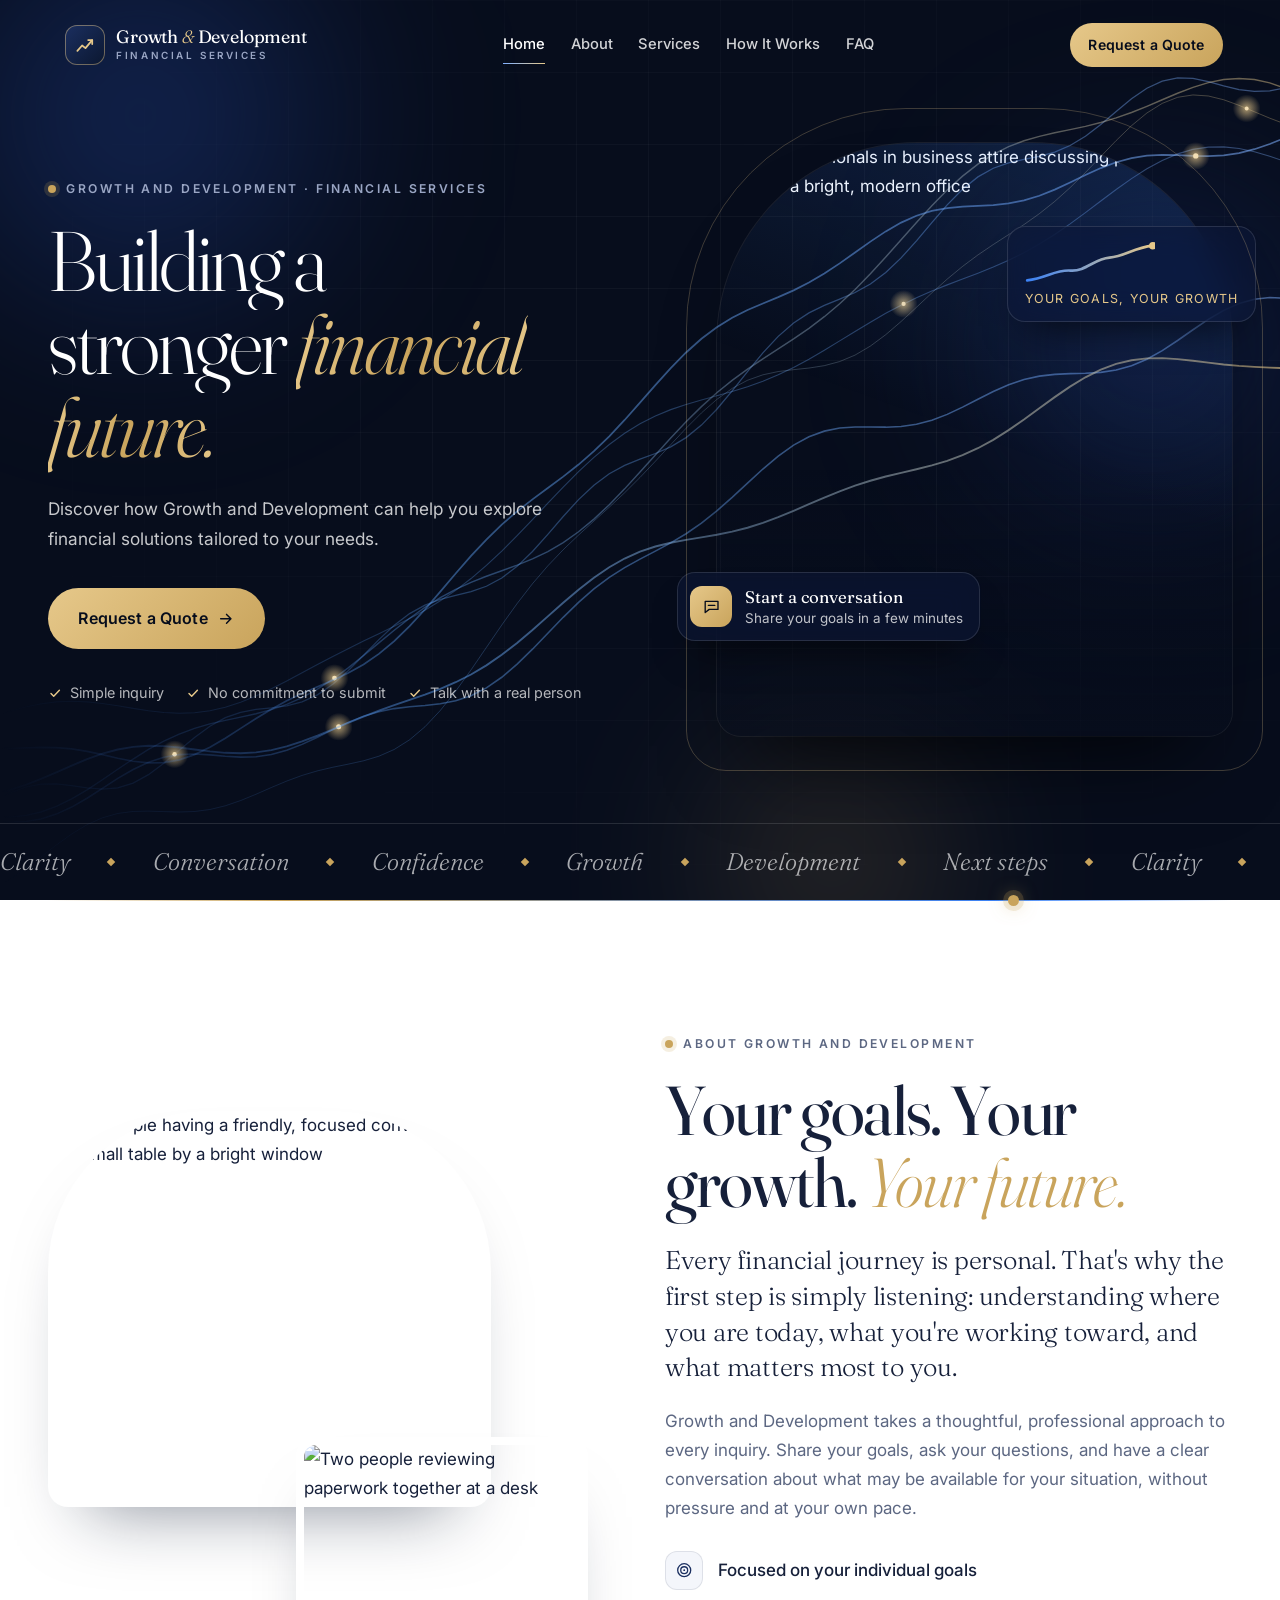
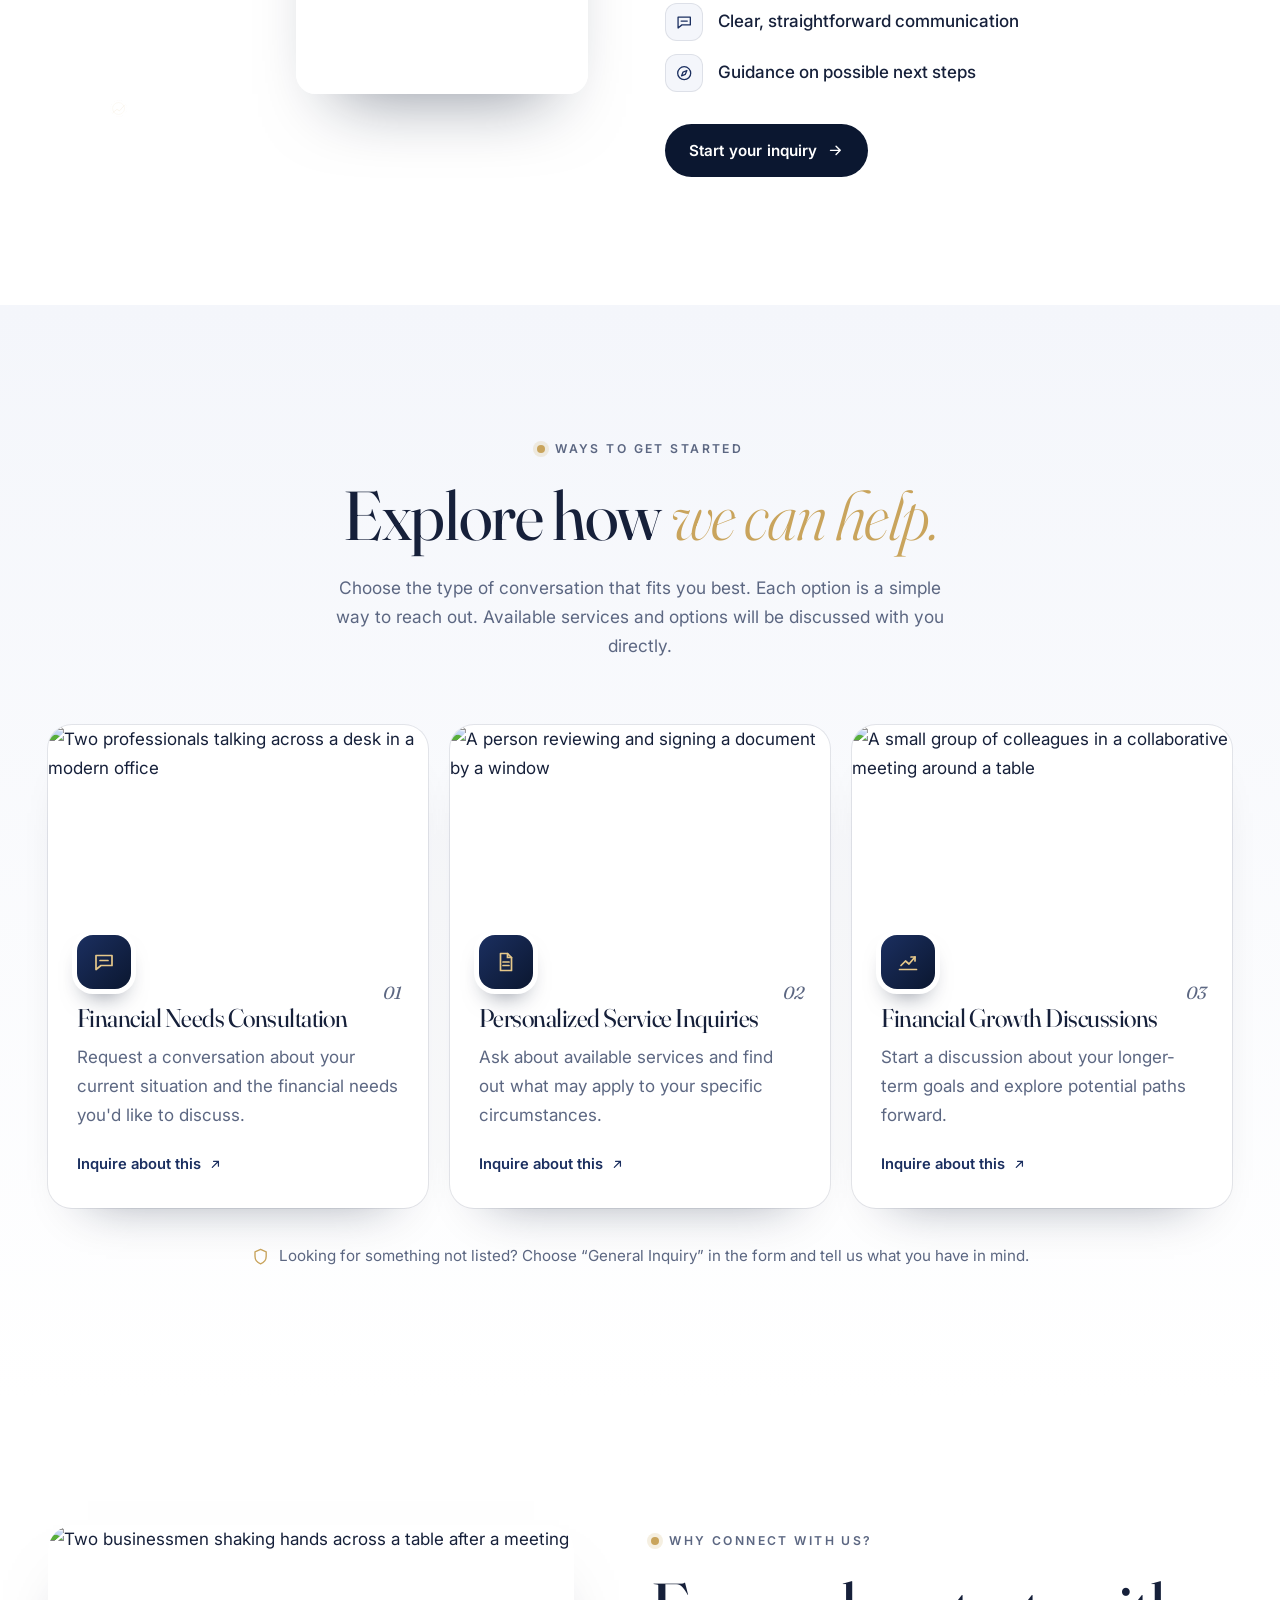
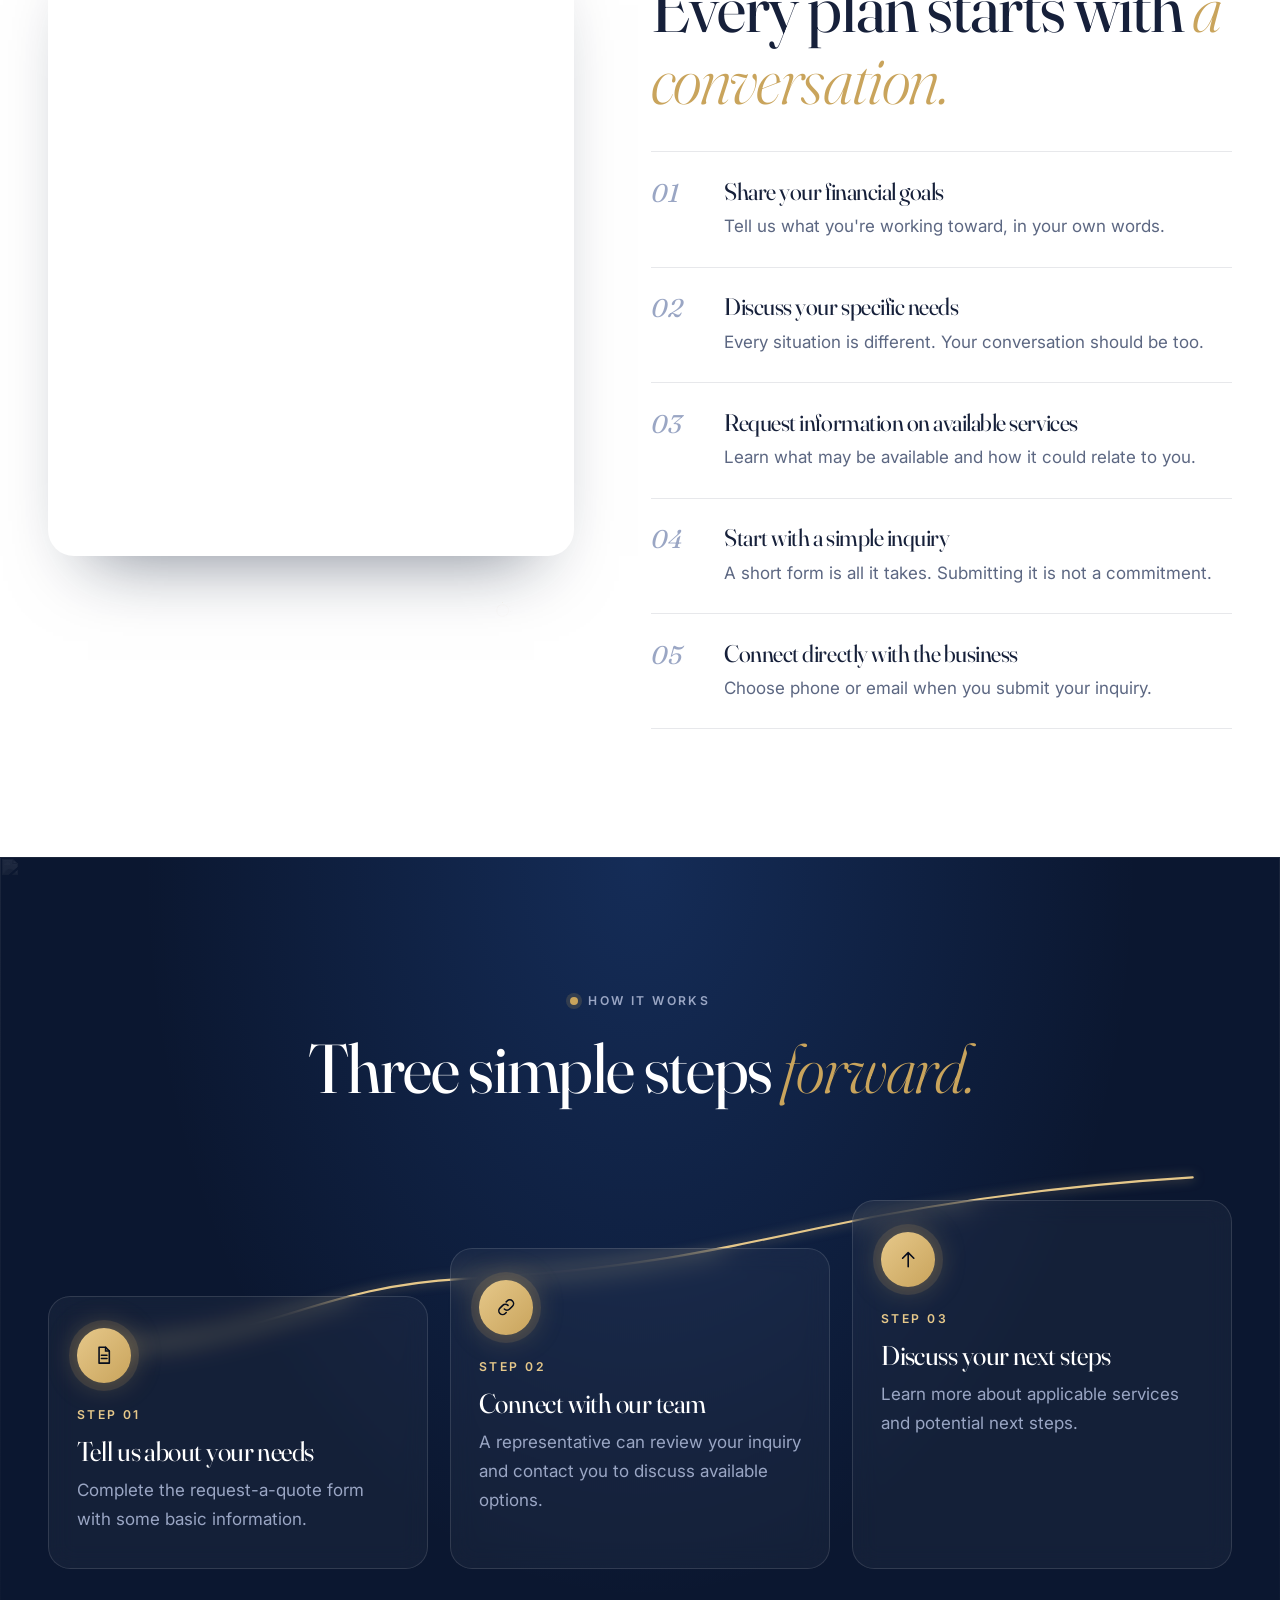
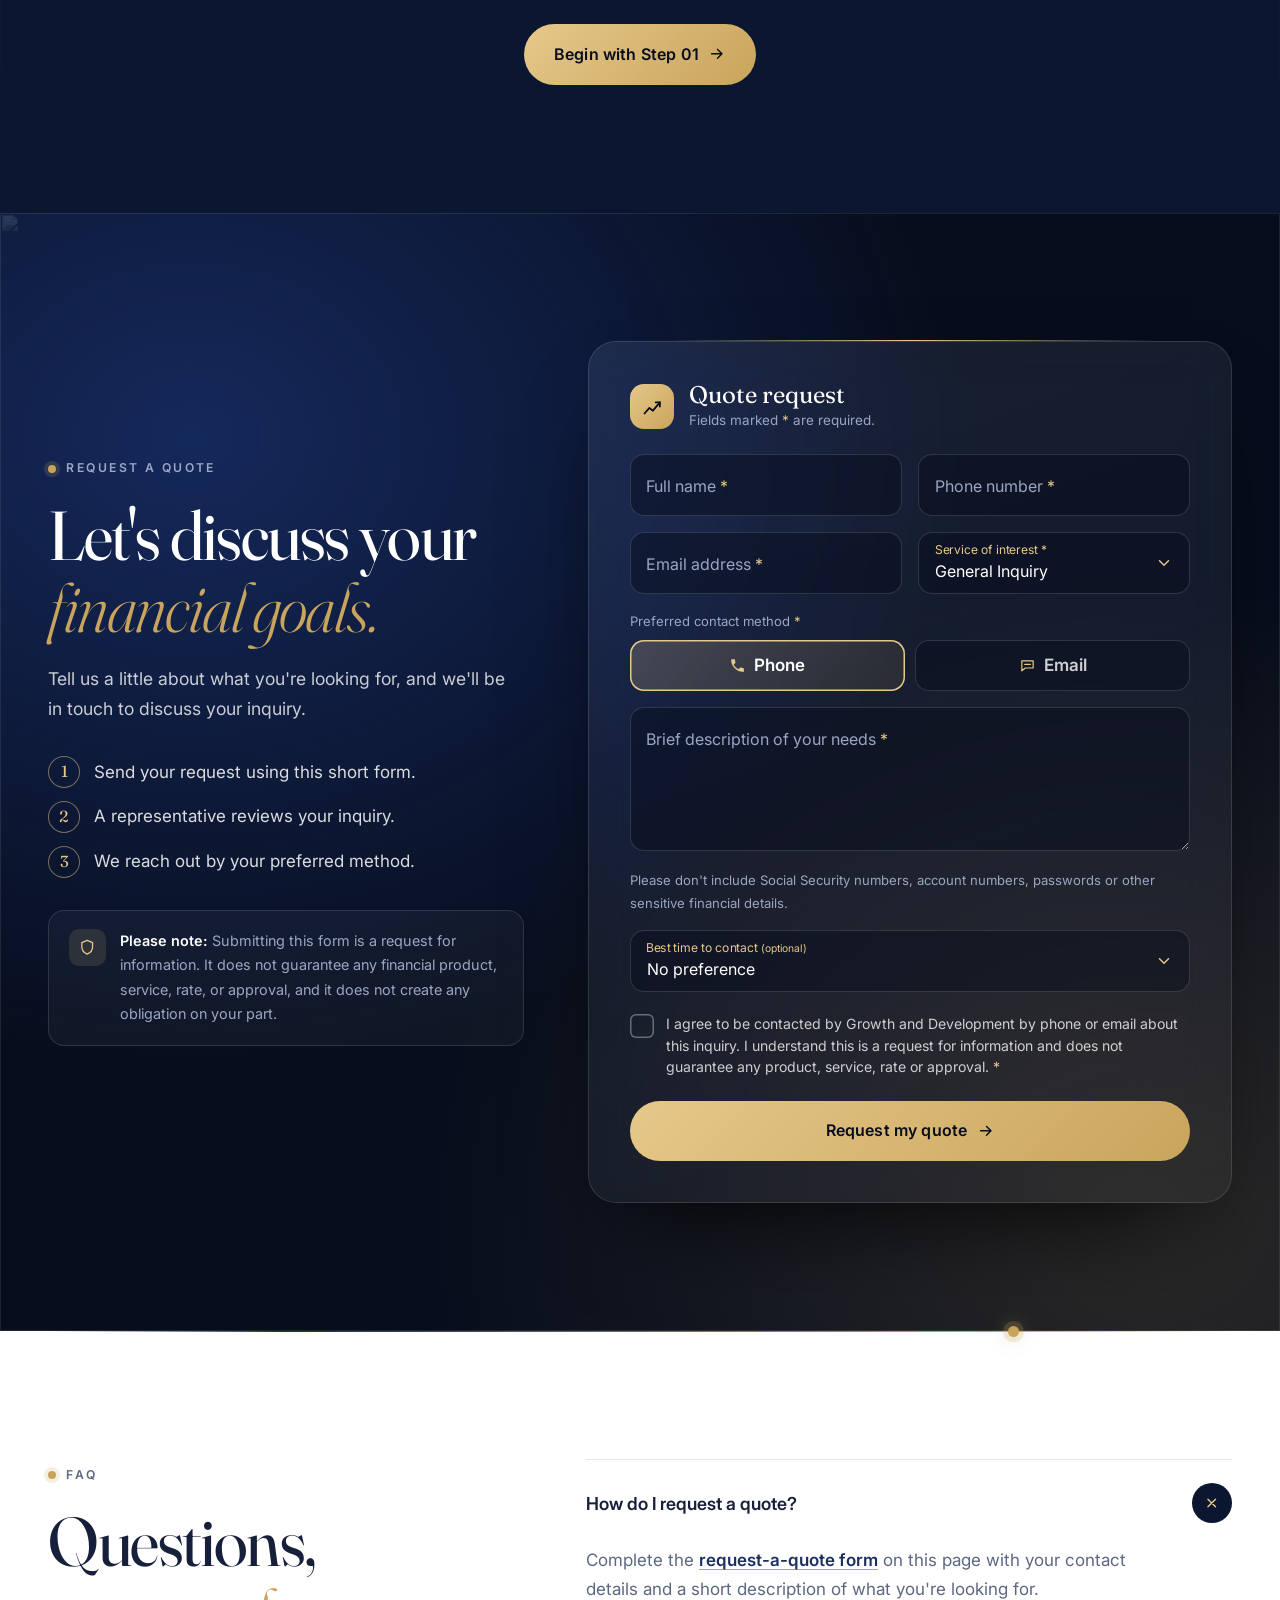
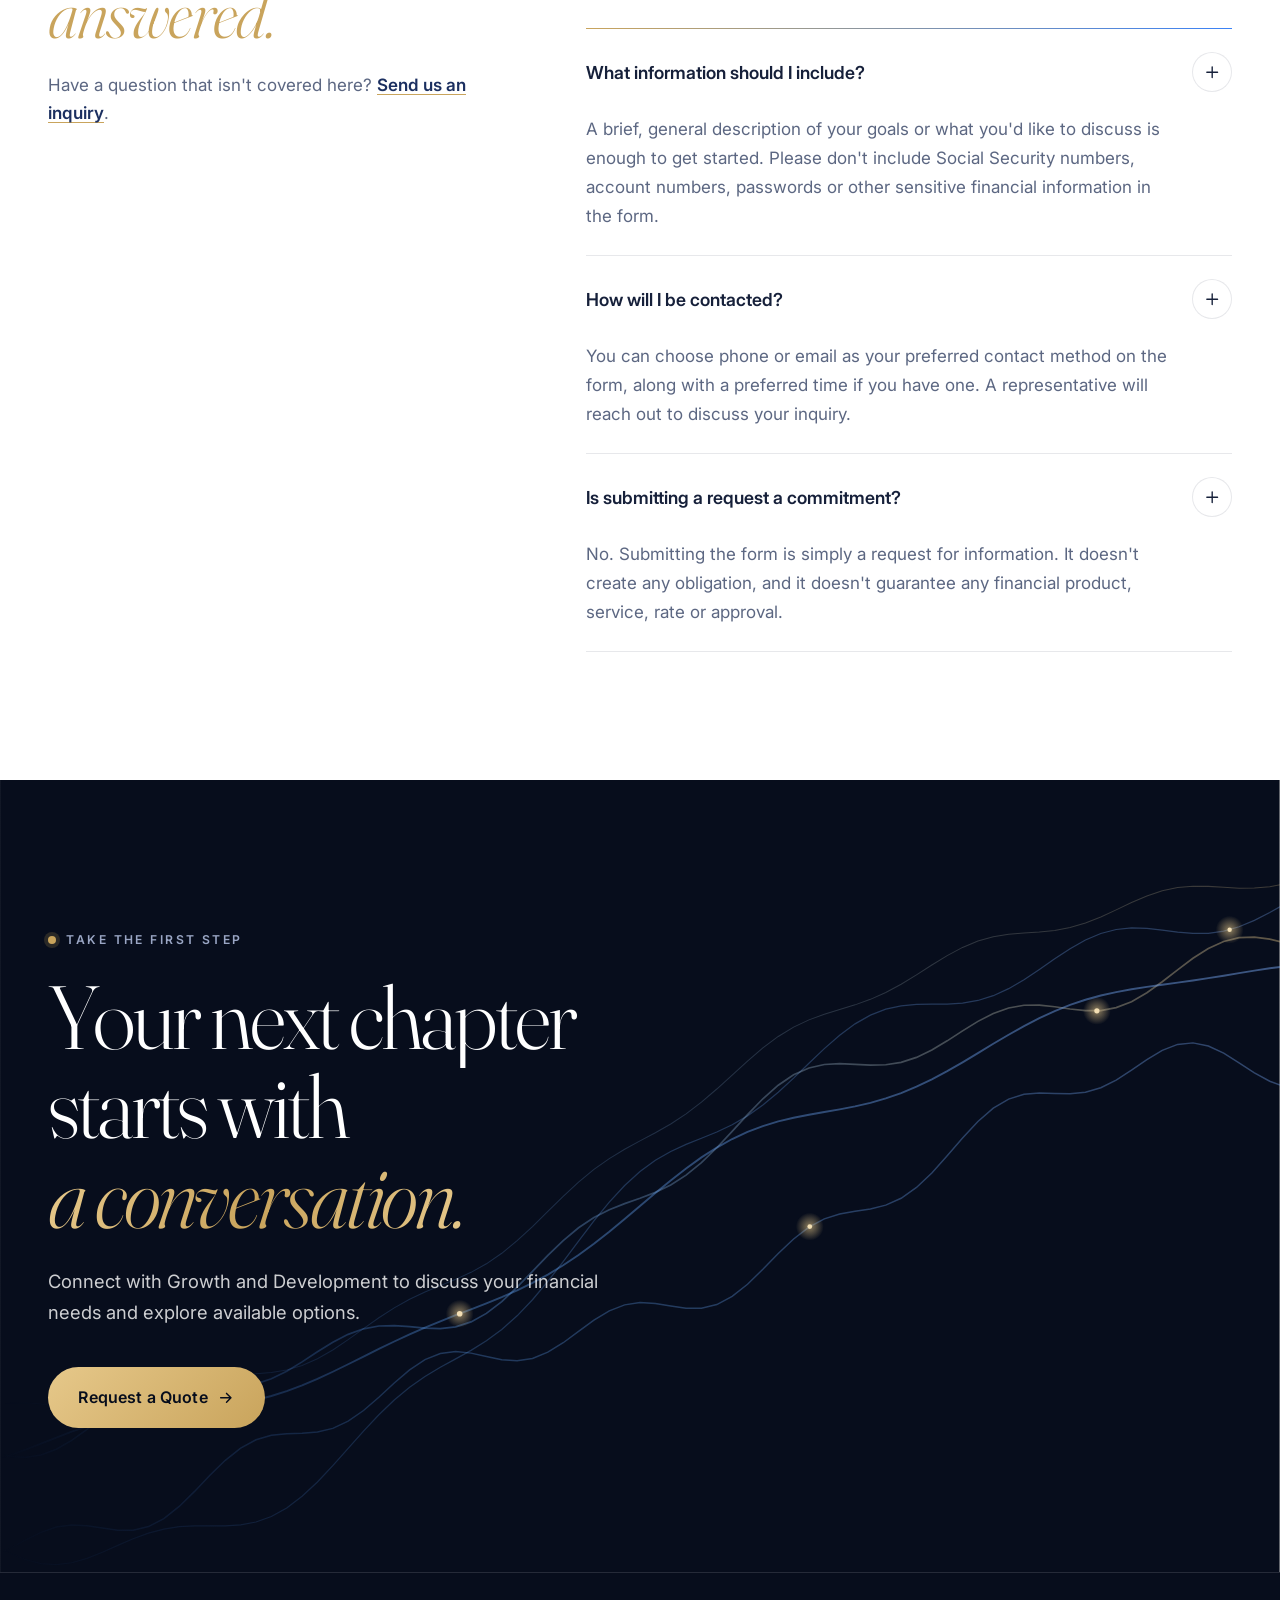
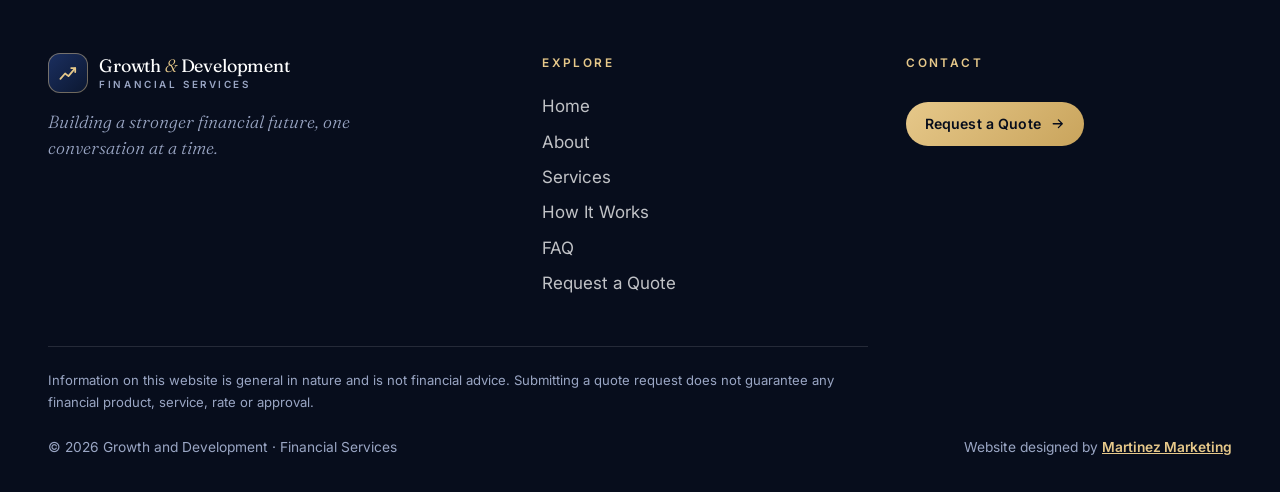
==== commit ba8a7859: "Remove business phone number and click-to-call links from the site (6b05df9756668dcfcb1f9226) Co-Aut" ====
--- a/index.html
+++ b/index.html
@@ -4,13 +4,13 @@
   <meta charset="utf-8">
   <meta name="viewport" content="width=device-width, initial-scale=1, viewport-fit=cover">
   <title>Growth and Development | Financial Services | Request a Quote</title>
-  <meta name="description" content="Growth and Development is a financial services business. Share your goals and request a personalized quote, or call (716) 975-6707 to start a conversation.">
+  <meta name="description" content="Growth and Development is a financial services business. Share your goals and request a personalized quote to start a conversation.">
   <meta name="theme-color" content="#070d1c">
   <link rel="icon" href="assets/favicon.svg" type="image/svg+xml">
 
   <meta property="og:type" content="website">
   <meta property="og:title" content="Growth and Development | Building a Stronger Financial Future">
-  <meta property="og:description" content="Explore financial solutions tailored to your needs. Request a quote or call (716) 975-6707.">
+  <meta property="og:description" content="Explore financial solutions tailored to your needs. Request a personalized quote.">
   <meta property="og:image" content="assets/images/og-image.jpg">
   <meta name="twitter:card" content="summary_large_image">
 
@@ -19,7 +19,6 @@
     "@context": "https://schema.org",
     "@type": "FinancialService",
     "name": "Growth and Development",
-    "telephone": "+1-716-975-6707",
     "description": "Financial services. Request a personalized quote to discuss your financial goals.",
     "image": "assets/images/og-image.jpg"
   }
@@ -75,7 +74,6 @@
         <a href="#faq">FAQ</a>
       </nav>
       <div class="nav__cta">
-        <a href="tel:+17169756707" class="nav__phone"><svg><use href="#i-phone"/></svg><span>(716) 975-6707</span></a>
         <a href="#quote" class="btn btn--gold btn--sm"><span>Request a Quote</span></a>
         <button class="burger" aria-expanded="false" aria-controls="mobile-menu" aria-label="Open menu"><span></span><span></span></button>
       </div>
@@ -93,12 +91,10 @@
     </nav>
     <div class="mmenu__foot">
       <a href="#quote" class="btn btn--gold"><span>Request a Quote</span><svg><use href="#i-arrow"/></svg></a>
-      <a href="tel:+17169756707" class="btn btn--line"><svg><use href="#i-phone"/></svg><span>Call (716) 975-6707</span></a>
     </div>
   </div>
 
   <div class="mbar" aria-label="Quick actions">
-    <a href="tel:+17169756707" class="mbar__call"><svg><use href="#i-phone"/></svg><span>Call</span></a>
     <a href="#quote" class="mbar__quote"><span>Request a Quote</span><svg><use href="#i-arrow"/></svg></a>
   </div>
 
@@ -123,7 +119,6 @@
           <p class="hero__lead">Discover how Growth and Development can help you explore financial solutions tailored to your needs.</p>
           <div class="hero__actions">
             <a href="#quote" class="btn btn--gold btn--lg magnetic"><span>Request a Quote</span><svg><use href="#i-arrow"/></svg></a>
-            <a href="tel:+17169756707" class="btn btn--glass btn--lg magnetic"><svg><use href="#i-phone"/></svg><span>Call (716) 975-6707</span></a>
           </div>
           <ul class="hero__points">
             <li><svg><use href="#i-check"/></svg>Simple inquiry</li>
@@ -239,7 +234,7 @@
             <li class="witem"><span class="witem__n">02</span><div><h3>Discuss your specific needs</h3><p>Every situation is different. Your conversation should be too.</p></div></li>
             <li class="witem"><span class="witem__n">03</span><div><h3>Request information on available services</h3><p>Learn what may be available and how it could relate to you.</p></div></li>
             <li class="witem"><span class="witem__n">04</span><div><h3>Start with a simple inquiry</h3><p>A short form is all it takes. Submitting it is not a commitment.</p></div></li>
-            <li class="witem"><span class="witem__n">05</span><div><h3>Connect directly with the business</h3><p>Prefer to talk now? Call <a href="tel:+17169756707">(716) 975-6707</a>.</p></div></li>
+            <li class="witem"><span class="witem__n">05</span><div><h3>Connect directly with the business</h3><p>Choose phone or email when you submit your inquiry.</p></div></li>
           </ol>
         </div>
       </div>
@@ -298,7 +293,6 @@
             <span class="disclosure__ico"><svg><use href="#i-shield"/></svg></span>
             <p><b>Please note:</b> Submitting this form is a request for information. It does not guarantee any financial product, service, rate, or approval, and it does not create any obligation on your part.</p>
           </div>
-          <a href="tel:+17169756707" class="quote__phone"><span class="quote__phone-ico"><svg><use href="#i-phone"/></svg></span><span><small>Prefer to talk?</small>(716) 975-6707</span></a>
         </div>
 
         <div class="formcard">
@@ -369,7 +363,6 @@
             <svg class="qsuccess__graphic" viewBox="0 0 120 120" aria-hidden="true"><circle cx="60" cy="60" r="54" fill="none" stroke="currentColor" stroke-width="2" opacity=".25"/><circle class="qsuccess__ring" cx="60" cy="60" r="54" fill="none" stroke="currentColor" stroke-width="3" pathLength="1"/><path class="qsuccess__tick" d="M38 62l15 15 30-32" fill="none" stroke="currentColor" stroke-width="5" stroke-linecap="round" stroke-linejoin="round" pathLength="1"/></svg>
             <h3>Thank you. Your request was received.</h3>
             <p>A representative from Growth and Development will review your inquiry and reach out using your preferred contact method. Your request is for information only and does not guarantee any product, service, rate or approval.</p>
-            <p class="qsuccess__call">Want to talk sooner? <a href="tel:+17169756707">Call (716) 975-6707</a></p>
             <button type="button" class="btn btn--line btn--sm qsuccess__again"><span>Send another request</span></button>
           </div>
         </div>
@@ -383,12 +376,12 @@
         <div class="faq__head">
           <p class="kicker"><span class="kicker__dot"></span>FAQ</p>
           <h2 class="h2 split" id="faq-title">Questions, <em>answered.</em></h2>
-          <p>Have a question that isn't covered here? Call <a href="tel:+17169756707">(716) 975-6707</a>.</p>
+          <p>Have a question that isn't covered here? <a href="#quote">Send us an inquiry</a>.</p>
         </div>
         <div class="acc">
           <div class="acc__item">
             <h3><button class="acc__btn" aria-expanded="false" aria-controls="faq-1" id="faq-1-btn">How do I request a quote?<span class="acc__ico"><svg><use href="#i-plus"/></svg></span></button></h3>
-            <div class="acc__panel" id="faq-1" role="region" aria-labelledby="faq-1-btn"><p>Complete the <a href="#quote">request-a-quote form</a> on this page with your contact details and a short description of what you're looking for. You can also call <a href="tel:+17169756707">(716) 975-6707</a>.</p></div>
+            <div class="acc__panel" id="faq-1" role="region" aria-labelledby="faq-1-btn"><p>Complete the <a href="#quote">request-a-quote form</a> on this page with your contact details and a short description of what you're looking for.</p></div>
           </div>
           <div class="acc__item">
             <h3><button class="acc__btn" aria-expanded="false" aria-controls="faq-2" id="faq-2-btn">What information should I include?<span class="acc__ico"><svg><use href="#i-plus"/></svg></span></button></h3>
@@ -401,10 +394,6 @@
           <div class="acc__item">
             <h3><button class="acc__btn" aria-expanded="false" aria-controls="faq-4" id="faq-4-btn">Is submitting a request a commitment?<span class="acc__ico"><svg><use href="#i-plus"/></svg></span></button></h3>
             <div class="acc__panel" id="faq-4" role="region" aria-labelledby="faq-4-btn"><p>No. Submitting the form is simply a request for information. It doesn't create any obligation, and it doesn't guarantee any financial product, service, rate or approval.</p></div>
-          </div>
-          <div class="acc__item">
-            <h3><button class="acc__btn" aria-expanded="false" aria-controls="faq-5" id="faq-5-btn">Can I speak with someone directly?<span class="acc__ico"><svg><use href="#i-plus"/></svg></span></button></h3>
-            <div class="acc__panel" id="faq-5" role="region" aria-labelledby="faq-5-btn"><p>Yes. You can call Growth and Development at <a href="tel:+17169756707">(716) 975-6707</a> to start a conversation.</p></div>
           </div>
         </div>
       </div>
@@ -420,7 +409,6 @@
         <p class="final__lead">Connect with Growth and Development to discuss your financial needs and explore available options.</p>
         <div class="final__actions">
           <a href="#quote" class="btn btn--gold btn--lg magnetic"><span>Request a Quote</span><svg><use href="#i-arrow"/></svg></a>
-          <a href="tel:+17169756707" class="btn btn--glass btn--lg magnetic"><svg><use href="#i-phone"/></svg><span>Call (716) 975-6707</span></a>
         </div>
       </div>
     </section>
@@ -444,7 +432,6 @@
         </nav>
         <div class="foot__contact">
           <p class="foot__h">Contact</p>
-          <a href="tel:+17169756707" class="foot__phone">(716) 975-6707</a>
           <a href="#quote" class="btn btn--gold btn--sm"><span>Request a Quote</span><svg><use href="#i-arrow"/></svg></a>
         </div>
       </div>
--- a/style.css
+++ b/style.css
@@ -79,8 +79,6 @@
 .btn--gold { --bg: linear-gradient(135deg, var(--gold-2), var(--gold)); --fg: var(--night); background: linear-gradient(135deg, var(--gold-2), var(--gold)); }
 .btn--gold:hover { box-shadow: 0 14px 34px -12px rgba(201,164,92,.75), 0 0 0 1px rgba(230,200,138,.6); }
 .btn--navy:hover { box-shadow: 0 14px 30px -14px rgba(11,23,48,.7); }
-.btn--glass { --bg: rgba(255,255,255,.07); backdrop-filter: blur(12px); -webkit-backdrop-filter: blur(12px); box-shadow: inset 0 0 0 1px rgba(255,255,255,.22); }
-.btn--glass:hover { --bg: rgba(255,255,255,.14); box-shadow: inset 0 0 0 1px rgba(230,200,138,.6); }
 .btn--line { --bg: transparent; --fg: currentColor; box-shadow: inset 0 0 0 1px currentColor; }
 .btn--lg { min-height: 3.8rem; padding: 0 1.9rem; font-size: 1rem; }
 .btn--sm { min-height: 2.75rem; padding: 0 1.15rem; font-size: .88rem; }
@@ -106,8 +104,6 @@
 .nav__links a:hover, .nav__links a.is-active { color: #fff; }
 .nav__links a:hover::after, .nav__links a.is-active::after { transform: scaleX(1); transform-origin: left; }
 .nav__cta { display: flex; align-items: center; gap: 1rem; }
-.nav__phone { display: inline-flex; align-items: center; gap: .45rem; font-weight: 600; font-size: .92rem; text-decoration: none; white-space: nowrap; }
-.nav__phone svg { color: var(--gold-2); }
 .burger { display: none; width: 2.8rem; height: 2.8rem; border-radius: 50%; background: rgba(255,255,255,.1); box-shadow: inset 0 0 0 1px rgba(255,255,255,.15); position: relative; }
 .burger span { position: absolute; left: 50%; top: 50%; width: 17px; height: 1.6px; margin-left: -8.5px; background: #fff; transition: transform .4s var(--ease); }
 .burger span:first-child { transform: translateY(-4px); }
@@ -265,10 +261,6 @@
 .disclosure { display: grid; grid-template-columns: auto 1fr; gap: .9rem; margin-top: 2rem; padding: 1.2rem 1.3rem; border-radius: 16px; background: rgba(255,255,255,.04); box-shadow: inset 0 0 0 1px var(--line-d); font-size: .9rem; color: var(--muted-d); max-width: 520px; }
 .disclosure b { color: #fff; font-weight: 600; }
 .disclosure__ico { width: 2.3rem; height: 2.3rem; border-radius: 10px; display: grid; place-items: center; background: rgba(230,200,138,.12); color: var(--gold-2); font-size: 1.15rem; }
-.quote__phone { display: inline-flex; align-items: center; gap: 1rem; margin-top: 2rem; text-decoration: none; font-family: var(--f-serif); font-size: clamp(1.6rem, 2.6vw, 2.1rem); line-height: 1.1; }
-.quote__phone small { display: block; font-family: var(--f-sans); font-size: .74rem; font-weight: 600; letter-spacing: .18em; text-transform: uppercase; color: var(--gold-2); margin-bottom: .25rem; }
-.quote__phone-ico { width: 3.6rem; height: 3.6rem; border-radius: 50%; display: grid; place-items: center; background: rgba(255,255,255,.06); box-shadow: inset 0 0 0 1px rgba(230,200,138,.45); color: var(--gold-2); font-size: 1.3rem; transition: background .4s, color .4s; }
-.quote__phone:hover .quote__phone-ico { background: var(--gold); color: var(--night); }
 
 .formcard { position: relative; padding: clamp(1.4rem, 3.4vw, 2.6rem); border-radius: calc(var(--radius) + 8px); background: linear-gradient(160deg, rgba(255,255,255,.08), rgba(255,255,255,.03)); backdrop-filter: blur(22px) saturate(1.3); -webkit-backdrop-filter: blur(22px) saturate(1.3); box-shadow: inset 0 0 0 1px rgba(255,255,255,.12), 0 50px 90px -40px rgba(0,0,0,.85); }
 .formcard::before { content: ""; position: absolute; left: 12%; right: 12%; top: -1px; height: 1px; background: linear-gradient(90deg, transparent, var(--gold-2), transparent); }
@@ -324,7 +316,6 @@
 .qsuccess__ring, .qsuccess__tick { stroke-dasharray: 1; stroke-dashoffset: 0; }
 .qsuccess h3 { font-size: clamp(1.8rem, 3.4vw, 2.5rem); max-width: 460px; }
 .qsuccess p { color: var(--muted-d); max-width: 480px; }
-.qsuccess a { color: var(--gold-2); font-weight: 600; }
 
 /* ---------- FAQ ---------- */
 .faq { background: var(--white); }
@@ -369,8 +360,6 @@
 .foot__nav a { text-decoration: none; color: rgba(255,255,255,.75); width: fit-content; background: linear-gradient(var(--gold-2), var(--gold-2)) 0 100% / 0 1px no-repeat; transition: color .3s, background-size .4s var(--ease); }
 .foot__nav a:hover { color: #fff; background-size: 100% 1px; }
 .foot__contact { display: grid; gap: 1rem; align-content: start; justify-items: start; }
-.foot__phone { font-family: var(--f-serif); font-size: 2rem; line-height: 1; text-decoration: none; }
-.foot__phone:hover { color: var(--gold-2); }
 .foot__disc { margin-top: 3rem; padding-top: 1.4rem; border-top: 1px solid var(--line-d); font-size: .82rem; color: var(--muted-d); max-width: 820px; }
 .foot__bottom { display: flex; justify-content: space-between; flex-wrap: wrap; gap: .6rem 2rem; margin-top: 1.4rem; color: var(--muted-d); font-size: .86rem; }
 .foot__bottom a { color: var(--gold-2); font-weight: 600; }
@@ -378,12 +367,11 @@
 /* ---------- Responsive ---------- */
 @media (max-width: 1180px) {
   .nav__links { gap: 1.1rem; }
-  .nav__phone span { display: none; }
   .hcard--a { left: -1rem; }
   .hcard--b { right: -.5rem; }
 }
 @media (max-width: 1023px) {
-  .nav__links, .nav__phone, .nav__cta .btn { display: none; }
+  .nav__links, .nav__cta .btn { display: none; }
   .burger { display: block; }
   .hero__layout { grid-template-columns: 1fr; padding-bottom: 3rem; }
   .hero__visual { max-width: 520px; width: 100%; justify-self: center; }
@@ -404,10 +392,9 @@
 }
 @media (max-width: 760px) {
   body { font-size: 1rem; padding-bottom: calc(4.4rem + env(safe-area-inset-bottom)); }
-  .mbar { position: fixed; left: 0; right: 0; bottom: 0; z-index: 95; display: grid; grid-template-columns: auto 1fr; gap: .5rem; padding: .6rem .7rem calc(.6rem + env(safe-area-inset-bottom)); background: rgba(7,13,28,.9); backdrop-filter: blur(16px); -webkit-backdrop-filter: blur(16px); box-shadow: 0 -1px 0 var(--line-d); transform: translateY(110%); transition: transform .5s var(--ease); }
+  .mbar { position: fixed; left: 0; right: 0; bottom: 0; z-index: 95; display: grid; padding: .6rem .7rem calc(.6rem + env(safe-area-inset-bottom)); background: rgba(7,13,28,.9); backdrop-filter: blur(16px); -webkit-backdrop-filter: blur(16px); box-shadow: 0 -1px 0 var(--line-d); transform: translateY(110%); transition: transform .5s var(--ease); }
   .mbar.is-on { transform: none; }
   .mbar a { display: inline-flex; align-items: center; justify-content: center; gap: .45rem; min-height: 3.2rem; padding: 0 1.1rem; border-radius: 999px; font-weight: 600; font-size: .92rem; text-decoration: none; white-space: nowrap; }
-  .mbar__call { color: #fff; box-shadow: inset 0 0 0 1px rgba(255,255,255,.25); }
   .mbar__quote { background: linear-gradient(135deg, var(--gold-2), var(--gold)); color: var(--night); }
   .hero { padding-top: 6.5rem; }
   .hero__title { font-size: min(12.6vw, 3.6rem); }
